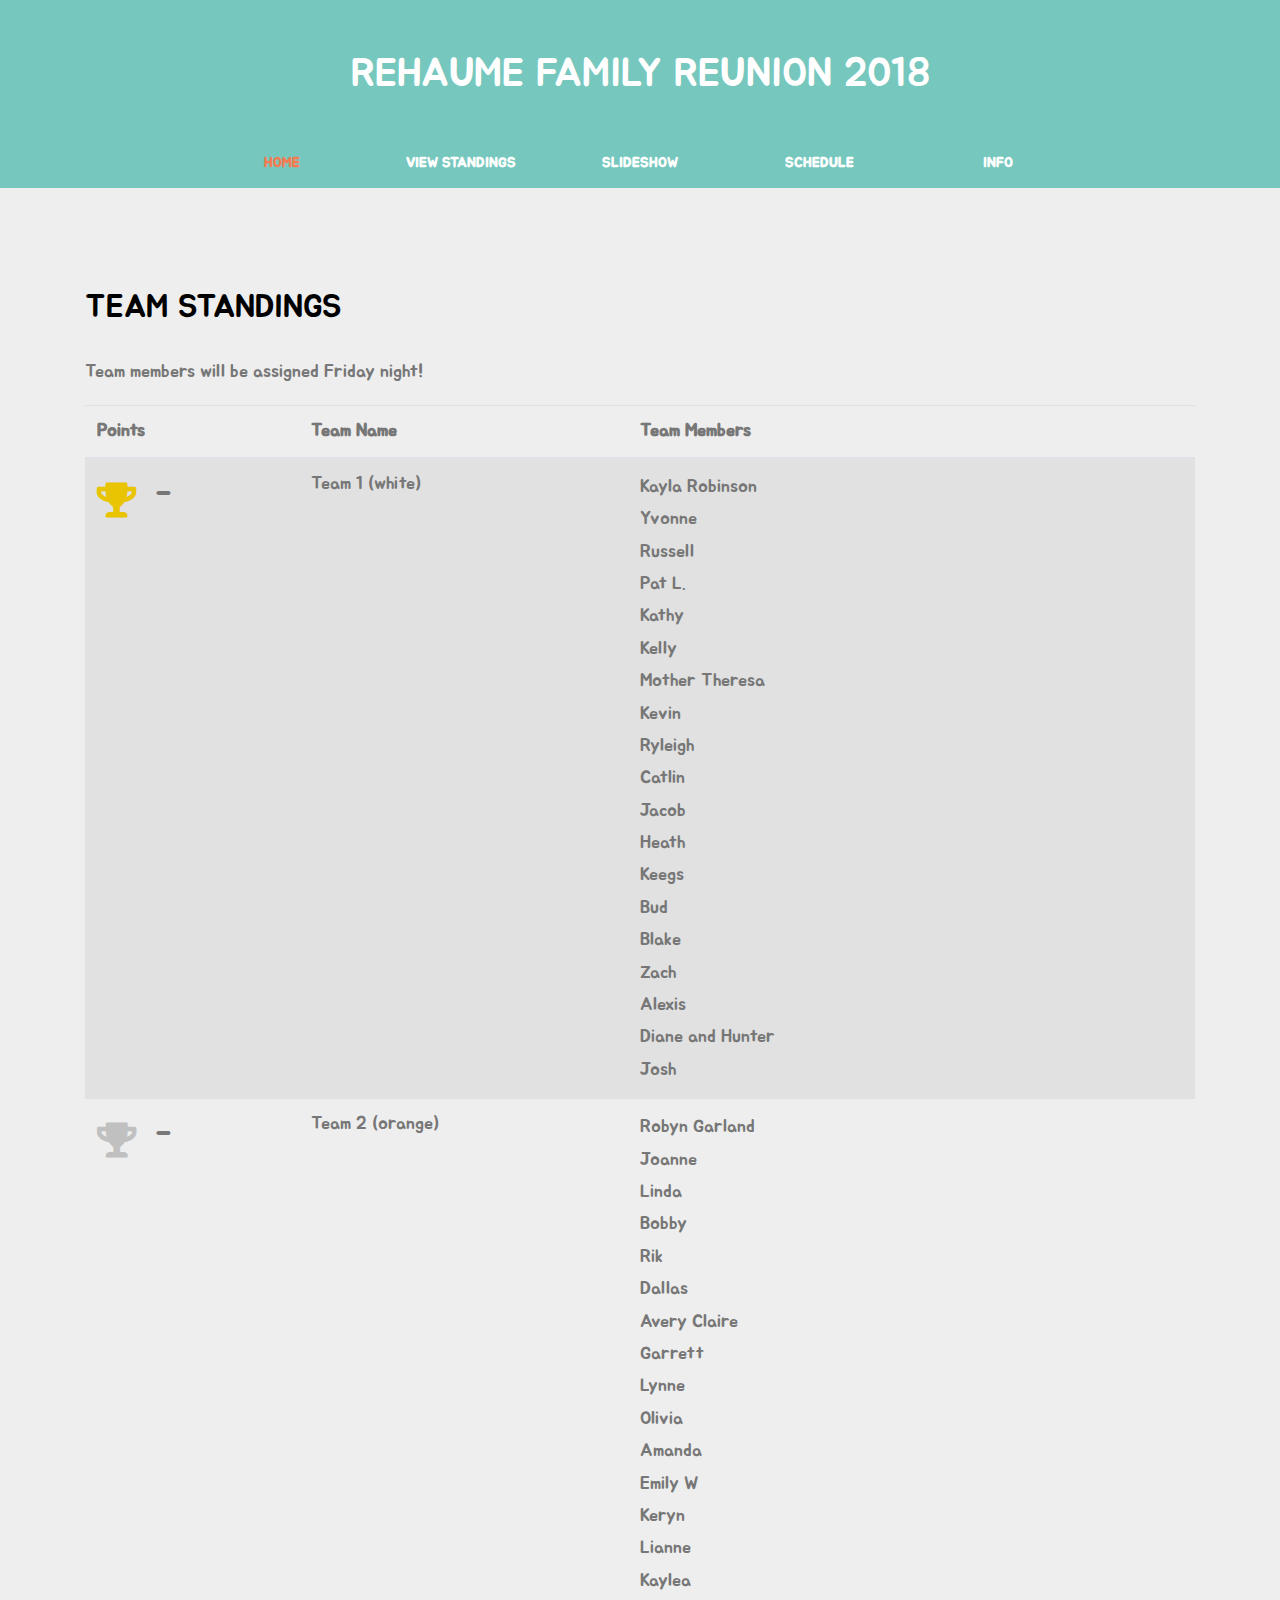
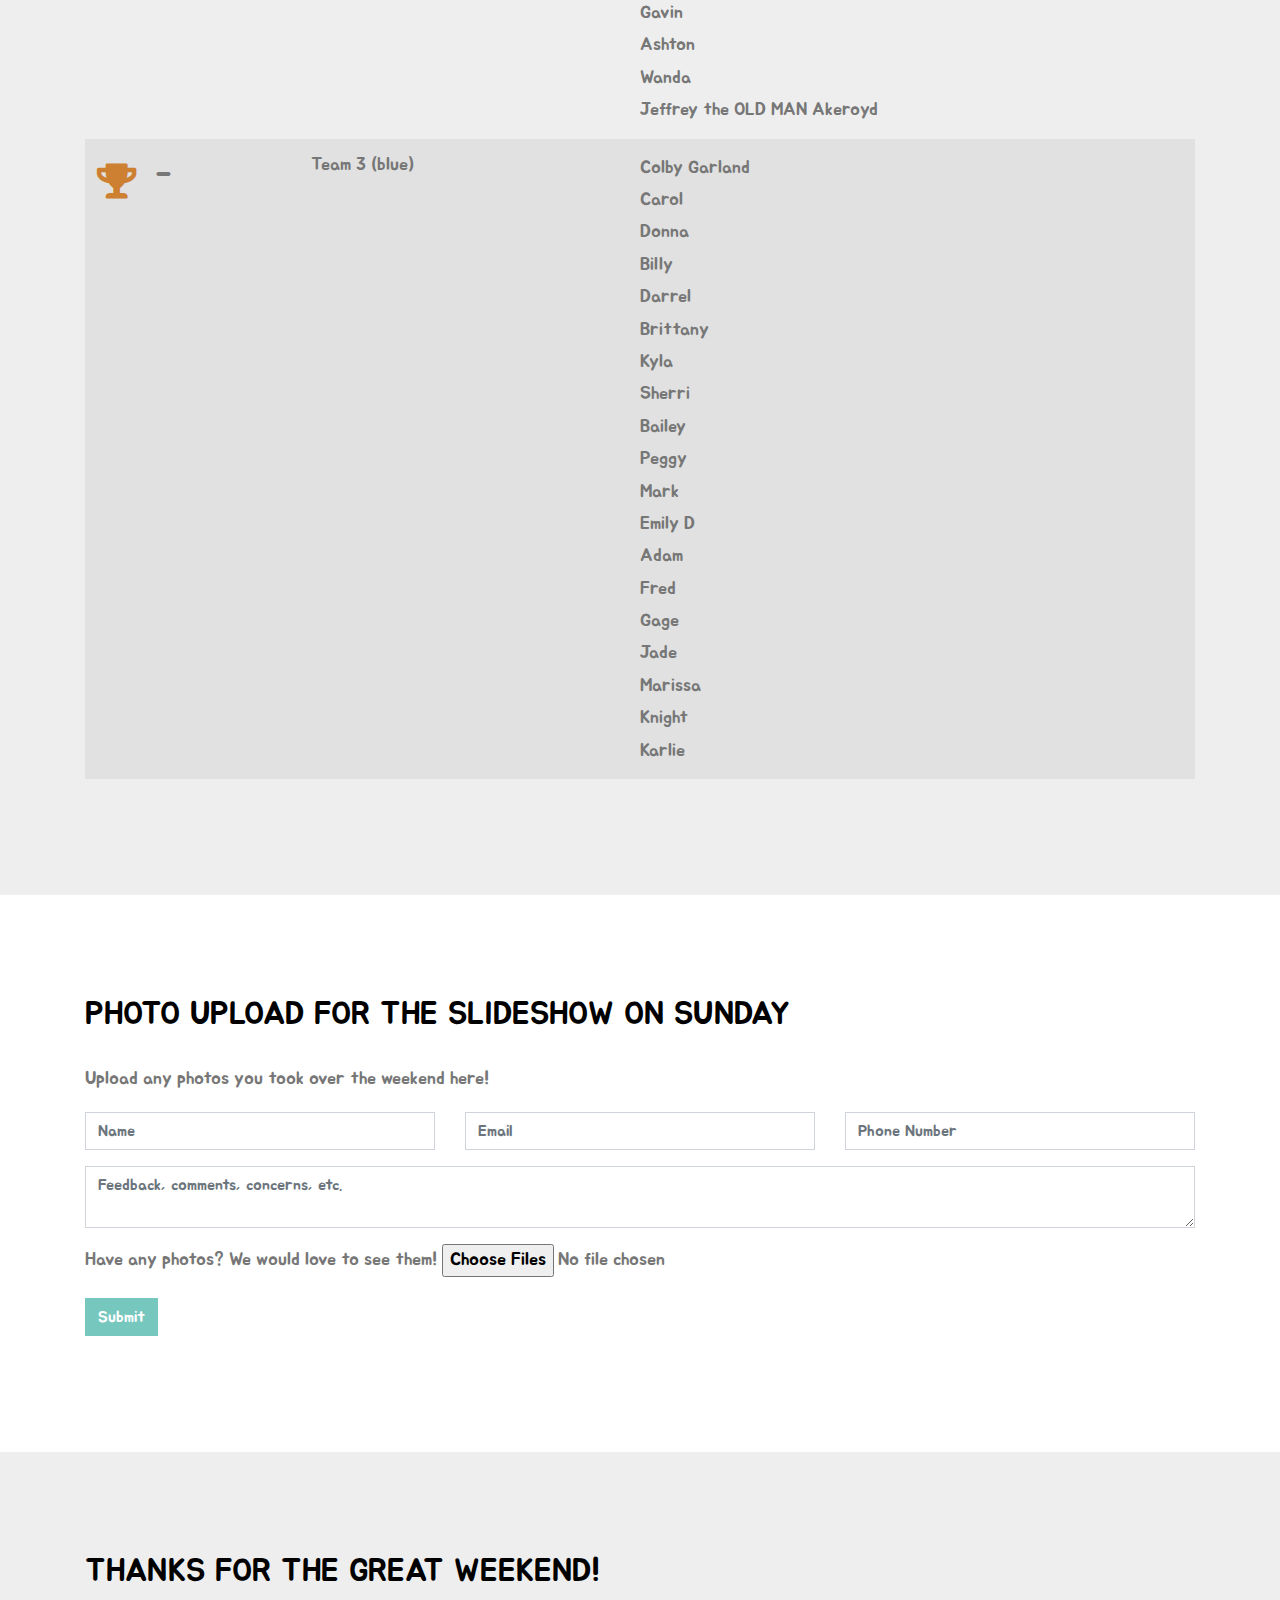
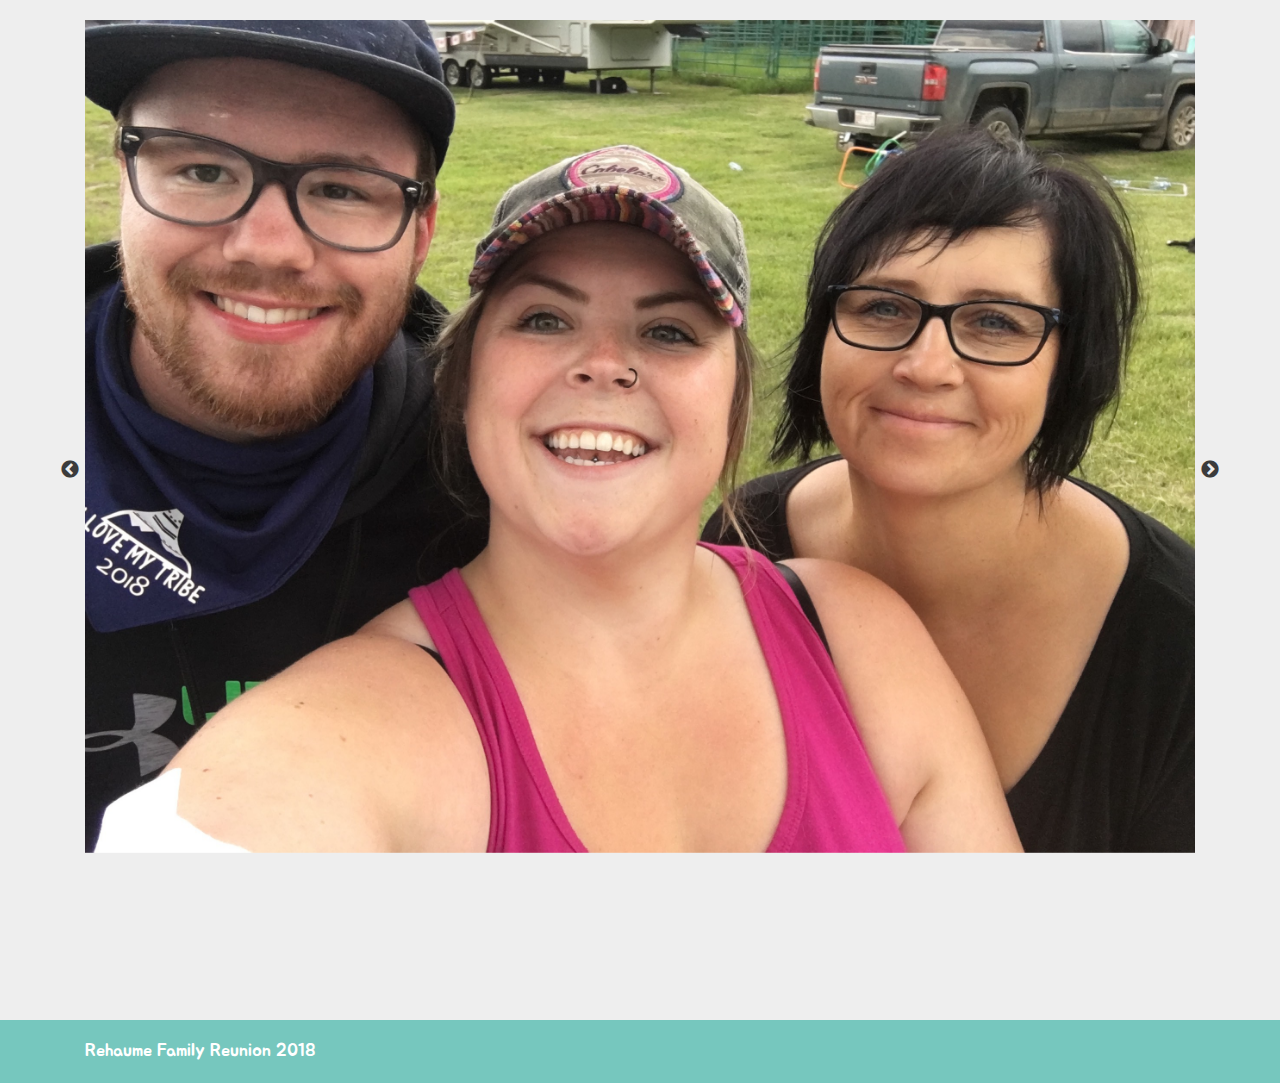
==== index.html @ 3f25b516 "adding photos" ====
<!DOCTYPE html>
<html lang="en">
<head>
  <meta charset="utf-8">
  <meta http-equiv="X-UA-Compatible" content="IE=edge">
  <meta name="viewport" content="width=device-width, initial-scale=1">
  <meta name="description" content="Welcome to the 2018 Rehaume Reunion! Here you will find the schedule, info, what to bring, etc.">
  <title>Family Reunion 2018</title>

  <link href="https://use.fontawesome.com/releases/v5.0.6/css/all.css" rel="stylesheet">
  <link href="css/spinner.css" rel="stylesheet">
  <link href="css/main.css" rel="stylesheet">

</head>
<body id="top">

<div class="spinner">
  <div class="rect1"></div>
  <div class="rect2"></div>
  <div class="rect3"></div>
  <div class="rect4"></div>
  <div class="rect5"></div>
</div>

<input type="checkbox" id="nav-trigger" class="nav-trigger" />
<label for="nav-trigger" onclick aria-label="Toggle Navigation" class="menubtn left"><strong>Menu</strong><span></span></label>

<ul class="mobile-menu">
  <li class="current_page_item"><a href="#top">Home</a></li>
  <li><a href="#chart">View Standings</a></li>
  <!--<li><a href="#team">Add Team</a></li>-->
  <li><a href="#feedback">Slideshow</a></li>
  <li><a href="schedule.html">Schedule</a></li>
  <li><a href="info.html">Info</a></li>
</ul>

<div class="site-wrap">

  <header class="main">
    <div class="container">
      <h1>Rehaume Family Reunion 2018</h1>
    </div>
  </header>

  <article class="main">

    <section class="content" id="chart">
      <div class="container">
        <div class="row">
          <div class="col-sm-12">

            <h2>Team Standings</h2>
            <p>Team members will be assigned Friday night!</p>
            <table class="table table-hover table-striped footable">
              <thead>
                <tr>
                  <th>Points</th>
                  <th>Team Name</th>
                  <th data-breakpoints="sm">Team Members</th>
                </tr>
              </thead>
              <tbody>
              <tr>
                <td class="points"><i class="fas fa-trophy gold"></i> -</td>
                <td>Team 1 (white)</td>
                <td>
                  <p>Kayla Robinson</p>
                  <p>Yvonne</p>
                  <p>Russell</p>
                  <p>Pat L.</p>
                  <p>Kathy</p>
                  <p>Kelly</p>
                  <p>Mother Theresa</p>
                  <p>Kevin</p>
                  <p>Ryleigh</p>
                  <p>Catlin</p>
                  <p>Jacob</p>
                  <p>Heath</p>
                  <p>Keegs</p>
                  <p>Bud</p>
                  <p>Blake</p>
                  <p>Zach</p>
                  <p>Alexis</p>
                  <p>Diane and Hunter</p>
                  <p>Josh</p>
                </td>
              </tr>
                <tr>
                  <td class="points"><i class="fas fa-trophy silver"></i> -</td>
                  <td>Team 2 (orange)</td>
                  <td>
                    <p>Robyn Garland</p>
                    <p>Joanne</p>
                    <p>Linda</p>
                    <p>Bobby</p>
                    <p>Rik</p>
                    <p>Dallas</p>
                    <p>Avery Claire</p>
                    <p>Garrett</p>
                    <p>Lynne</p>
                    <p>Olivia</p>
                    <p>Amanda</p>
                    <p>Emily W</p>
                    <p>Keryn</p>
                    <p>Lianne</p>
                    <p>Kaylea</p>
                    <p>Gavin</p>
                    <p>Ashton</p>
                    <p>Wanda</p>
                    <p>Jeffrey the OLD MAN Akeroyd</p>
                  </td>
                </tr>
                <tr>
                  <td class="points"><i class="fas fa-trophy bronze"></i> -</td>
                  <td>Team 3 (blue)</td>
                  <td>
                    <p>Colby Garland</p>
                    <p>Carol</p>
                    <p>Donna</p>
                    <p>Billy</p>
                    <p>Darrel</p>
                    <p>Brittany</p>
                    <p>Kyla</p>
                    <p>Sherri</p>
                    <p>Bailey</p>
                    <p>Peggy</p>
                    <p>Mark</p>
                    <p>Emily D</p>
                    <p>Adam</p>
                    <p>Fred</p>
                    <p>Gage</p>
                    <p>Jade</p>
                    <p>Marissa</p>
                    <p>Knight</p>
                    <p>Karlie</p>
                  </td>
                </tr>

              </tbody>
            </table>
            <div id="team">
              <!--<button id="add-team" class="btn btn-primary" data-toggle="modal" data-target="#exampleModal"><i class="fa fa-plus"></i> Add Team</button>-->
            </div>

          </div>
        </div>
      </div>
    </section>

    <section class="content white-bg" id="feedback">
      <div class="container">
        <div class="row">
          <div class="col-sm-12">

            <h2>Photo upload for the slideshow on sunday</h2>
            <p>Upload any photos you took over the weekend here!</p>
            <form class="form feedback-form" name="feedback" netlify>
              <div class="">
                <div class="row">
                  <div class="col-md-4 form-group">
                    <input type="text" class="form-control" placeholder="Name" name="name" required>
                  </div>
                  <div class="col-md-4 form-group">
                    <input type="email" class="form-control" placeholder="Email" name="email">
                  </div>
                  <div class="col-md-4 form-group">
                    <input type="phone" class="form-control" placeholder="Phone Number" name="phone">
                  </div>
                </div>
              </div>
              <div class="form-group">
                <textarea required class="form-control" name="description" placeholder="Feedback, comments, concerns, etc."></textarea>
              </div>
              <div class="form-group" style="overflow:hidden">
                <label>Have any photos? We would love to see them!</label>
                <input type="file" multiple name="files">
              </div>
              <div class="form-group">
                <button type="submit" class="btn btn-primary">Submit</button>
              </div>
            </form>

          </div>
        </div>
      </div>
    </section>
    
    <section class="content">
      <div class="container">
        <div class="row">
          <div class="col-sm-12">
            <h2>Thanks for the great weekend!</h2>
          </div>
          <div class="col-sm-12">
            <div class="slider">
              <div><img src="img/1.jpg" alt=""></div>
              <div><img src="img/2.jpg" alt=""></div>
              <div><img src="img/3.jpg" alt=""></div>
              <div><img src="img/4.jpg" alt=""></div>
              <div><img src="img/5.jpg" alt=""></div>
              <div><img src="img/6.jpg" alt=""></div>
              <div><img src="img/7.jpg" alt=""></div>
              <div><img src="img/8.jpg" alt=""></div>
              <div><img src="img/9.jpg" alt=""></div>
              <div><img src="img/10.jpg" alt=""></div>
              <div><img src="img/11.jpg" alt=""></div>
              <div><img src="img/12.jpg" alt=""></div>
              <div><img src="img/13.jpg" alt=""></div>
              <div><img src="img/14.jpg" alt=""></div>
              <div><img src="img/15.jpg" alt=""></div>
              <div><img src="img/18.JPG" alt=""></div>
              <div><img src="img/19.JPG" alt=""></div>
              <div><img src="img/20.JPG" alt=""></div>
              <div><img src="img/21.JPG" alt=""></div>
              <div><img src="img/22.JPG" alt=""></div>
              <div><img src="img/23.jpg" alt=""></div>
              <div><img src="img/24.jpg" alt=""></div>
              <div><img src="img/25.jpg" alt=""></div>
              <div><img src="img/26.jpg" alt=""></div>
              <div><img src="img/27.jpg" alt=""></div>
              <div><img src="img/28.jpg" alt=""></div>
              <div><img src="img/29.jpg" alt=""></div>
              <div><img src="img/30.JPG" alt=""></div>
              <div><img src="img/31.jpg" alt=""></div>
              <div><img src="img/32.JPG" alt=""></div>
              <div><img src="img/33.jpg" alt=""></div>
              <div><img src="img/34.jpg" alt=""></div>
              <div><img src="img/35.JPG" alt=""></div>
              <div><img src="img/36.JPG" alt=""></div>
              <div><img src="img/37.JPG" alt=""></div>
              <div><img src="img/38.JPG" alt=""></div>
              <div><img src="img/39.JPG" alt=""></div>
              <div><img src="img/40.JPG" alt=""></div>
              <div><img src="img/41.jpg" alt=""></div>
              <div><img src="img/42.JPG" alt=""></div>
              <div><img src="img/43.jpg" alt=""></div>
              <div><img src="img/44.jpg" alt=""></div>
              <div><img src="img/45.jpg" alt=""></div>
              <div><img src="img/46.JPG" alt=""></div>
              <div><img src="img/47.JPG" alt=""></div>
              <div><img src="img/48.JPG" alt=""></div>
              <div><img src="img/49.JPG" alt=""></div>
              <div><img src="img/50.jpg" alt=""></div>
              <div><img src="img/51.JPG" alt=""></div>
              <div><img src="img/52.jpg" alt=""></div>
              <div><img src="img/53.jpg" alt=""></div>
              <div><img src="img/54.jpg" alt=""></div>
              <div><img src="img/55.jpg" alt=""></div>
              <div><img src="img/56.jpg" alt=""></div>
              <div><img src="img/57.jpg" alt=""></div>
              <div><img src="img/58.jpg" alt=""></div>
              <div><img src="img/59.jpg" alt=""></div>
              <div><img src="img/60.jpg" alt=""></div>
              <div><img src="img/61.jpg" alt=""></div>
              <div><img src="img/62.jpg" alt=""></div>
              <div><img src="img/63.jpg" alt=""></div>
              <div><img src="img/64.jpg" alt=""></div>
              <div><img src="img/65.jpg" alt=""></div>
              <div><img src="img/66.jpg" alt=""></div>
              <div><img src="img/67.jpg" alt=""></div>
              <div><img src="img/68.jpg" alt=""></div>
              <div><img src="img/69.jpg" alt=""></div>
              <div><img src="img/70.jpg" alt=""></div>
              <div><img src="img/71.jpg" alt=""></div>
              <div><img src="img/72.jpg" alt=""></div>
              <div><img src="img/73.jpg" alt=""></div>
              <div><img src="img/74.jpg" alt=""></div>
              <div><img src="img/75.jpg" alt=""></div>
              <div><img src="img/76.jpg" alt=""></div>
              <div><img src="img/77.jpg" alt=""></div>
              <div><img src="img/78.jpg" alt=""></div>
              <div><img src="img/79.jpg" alt=""></div>
              <div><img src="img/80.jpg" alt=""></div>
              <div><img src="img/81.jpg" alt=""></div>
              <div><img src="img/82.jpg" alt=""></div>
              <div><img src="img/83.jpg" alt=""></div>
              <div><img src="img/84.jpg" alt=""></div>
              <div><img src="img/85.jpg" alt=""></div>
              <div><img src="img/86.jpg" alt=""></div>
              <div><img src="img/87.jpg" alt=""></div>
              <div><img src="img/88.jpg" alt=""></div>
              <div><img src="img/89.jpg" alt=""></div>
              <div><img src="img/90.jpg" alt=""></div>
              <div><img src="img/91.JPG" alt=""></div>
              <div><img src="img/92.jpg" alt=""></div>
              <div><img src="img/93.JPG" alt=""></div>
              <div><img src="img/94.jpg" alt=""></div>
              <div><img src="img/95.jpg" alt=""></div>
              <div><img src="img/96.jpg" alt=""></div>
              <div><img src="img/97.jpg" alt=""></div>
              <div><img src="img/98.jpg" alt=""></div>
              <div><img src="img/99.jpg" alt=""></div>
              <div><img src="img/100.jpg" alt=""></div>
              <div><img src="img/101.jpg" alt=""></div>
              <div><img src="img/103.jpg" alt=""></div>
              <div><img src="img/105.jpg" alt=""></div>
              <div><img src="img/102.jpg" alt=""><h1>Thanks for coming to the reunion!</h1></div>
            </div>
          </div>
          
        </div>
      </div>
    </section>

  </article>

  <footer class="main">
    <div class="container">
      <p>Rehaume Family Reunion 2018</p>
    </div>
  </footer>

</div>

<div class="modal fade" id="exampleModal" tabindex="-1" role="dialog" aria-labelledby="exampleModalLabel" aria-hidden="true">
  <div class="modal-dialog" role="document">
    <div class="modal-content">
      <div class="modal-header">
        <h5 class="modal-title" id="exampleModalLabel">Add New Team</h5>
        <button type="button" class="close" data-dismiss="modal" aria-label="Close">
          <span aria-hidden="true">&times;</span>
        </button>
      </div>
      <div class="modal-body">
        <form class="form team-form" name="team-form" netlify>
          <div class="form-group">
            <h3>Team Name</h3>
            <input type="text" class="form-control" name="team-name" placeholder="Enter Team Name">
          </div>
          <div class="form-group">
            <h3>Team Members</h3>
            <div class="team-members">
              <div class="team-member">
                <div class="input-group mb-3">
                  <input type="text" class="form-control" placeholder="Enter Team Member" name="team-member[]">
                  <div class="input-group-append">
                    <a class="btn btn-danger remove-team-member" href="#"><i class="fa fa-times"></i></a>
                  </div>
                </div>
              </div>
            </div>
            <div class="btn-group">
              <a href="#" class="btn btn-secondary team-member-dup"><i class="fa fa-plus"></i> Add Team Member</a>
            </div>
          </div>
          <div class="form-group">
            <button type="submit" class="btn btn-primary">Save Team</button>
          </div>
        </form>
      </div>
      <div class="modal-footer">
        <button type="button" class="btn btn-secondary" data-dismiss="modal">Close</button>
      </div>
    </div>
  </div>
</div>

<script src="js/inc/jquery-3.1.1.min.js"></script>
<script src="js/inc/moment.js"></script>
<script src="js/inc/slick.min.js"></script>
<script src="js/inc/bootstrap.min.js"></script>
<script src="js/inc/footable.min.js"></script>
<script src="js/main.js"></script>
</body>
</html>
---- css/spinner.css ----
.spinner {
  margin: 0 auto;
  width: 50px;
  height: 40px;
  text-align: center;
  font-size: 10px;
  position: fixed;
  top:50%;
  left:50%;
  z-index:9999;
}

.spinner:before {
  content:'';
  background:#fff;
  position: fixed;
  height:100%;
  width:100%;
  top:0;
  left:0;
  z-index:999;
}

.spinner > div {
  background-color: #333;
  height: 100%;
  width: 6px;
  display: inline-block;
  z-index:9999;
  position: relative;

  -webkit-animation: sk-stretchdelay 1.2s infinite ease-in-out;
  animation: sk-stretchdelay 1.2s infinite ease-in-out;
}

.spinner .rect2 {
  -webkit-animation-delay: -1.1s;
  animation-delay: -1.1s;
}

.spinner .rect3 {
  -webkit-animation-delay: -1.0s;
  animation-delay: -1.0s;
}

.spinner .rect4 {
  -webkit-animation-delay: -0.9s;
  animation-delay: -0.9s;
}

.spinner .rect5 {
  -webkit-animation-delay: -0.8s;
  animation-delay: -0.8s;
}

@-webkit-keyframes sk-stretchdelay {
  0%, 40%, 100% { -webkit-transform: scaleY(0.4) }
  20% { -webkit-transform: scaleY(1.0) }
}

@keyframes sk-stretchdelay {
  0%, 40%, 100% {
    transform: scaleY(0.4);
    -webkit-transform: scaleY(0.4);
  }  20% {
       transform: scaleY(1.0);
       -webkit-transform: scaleY(1.0);
     }
}
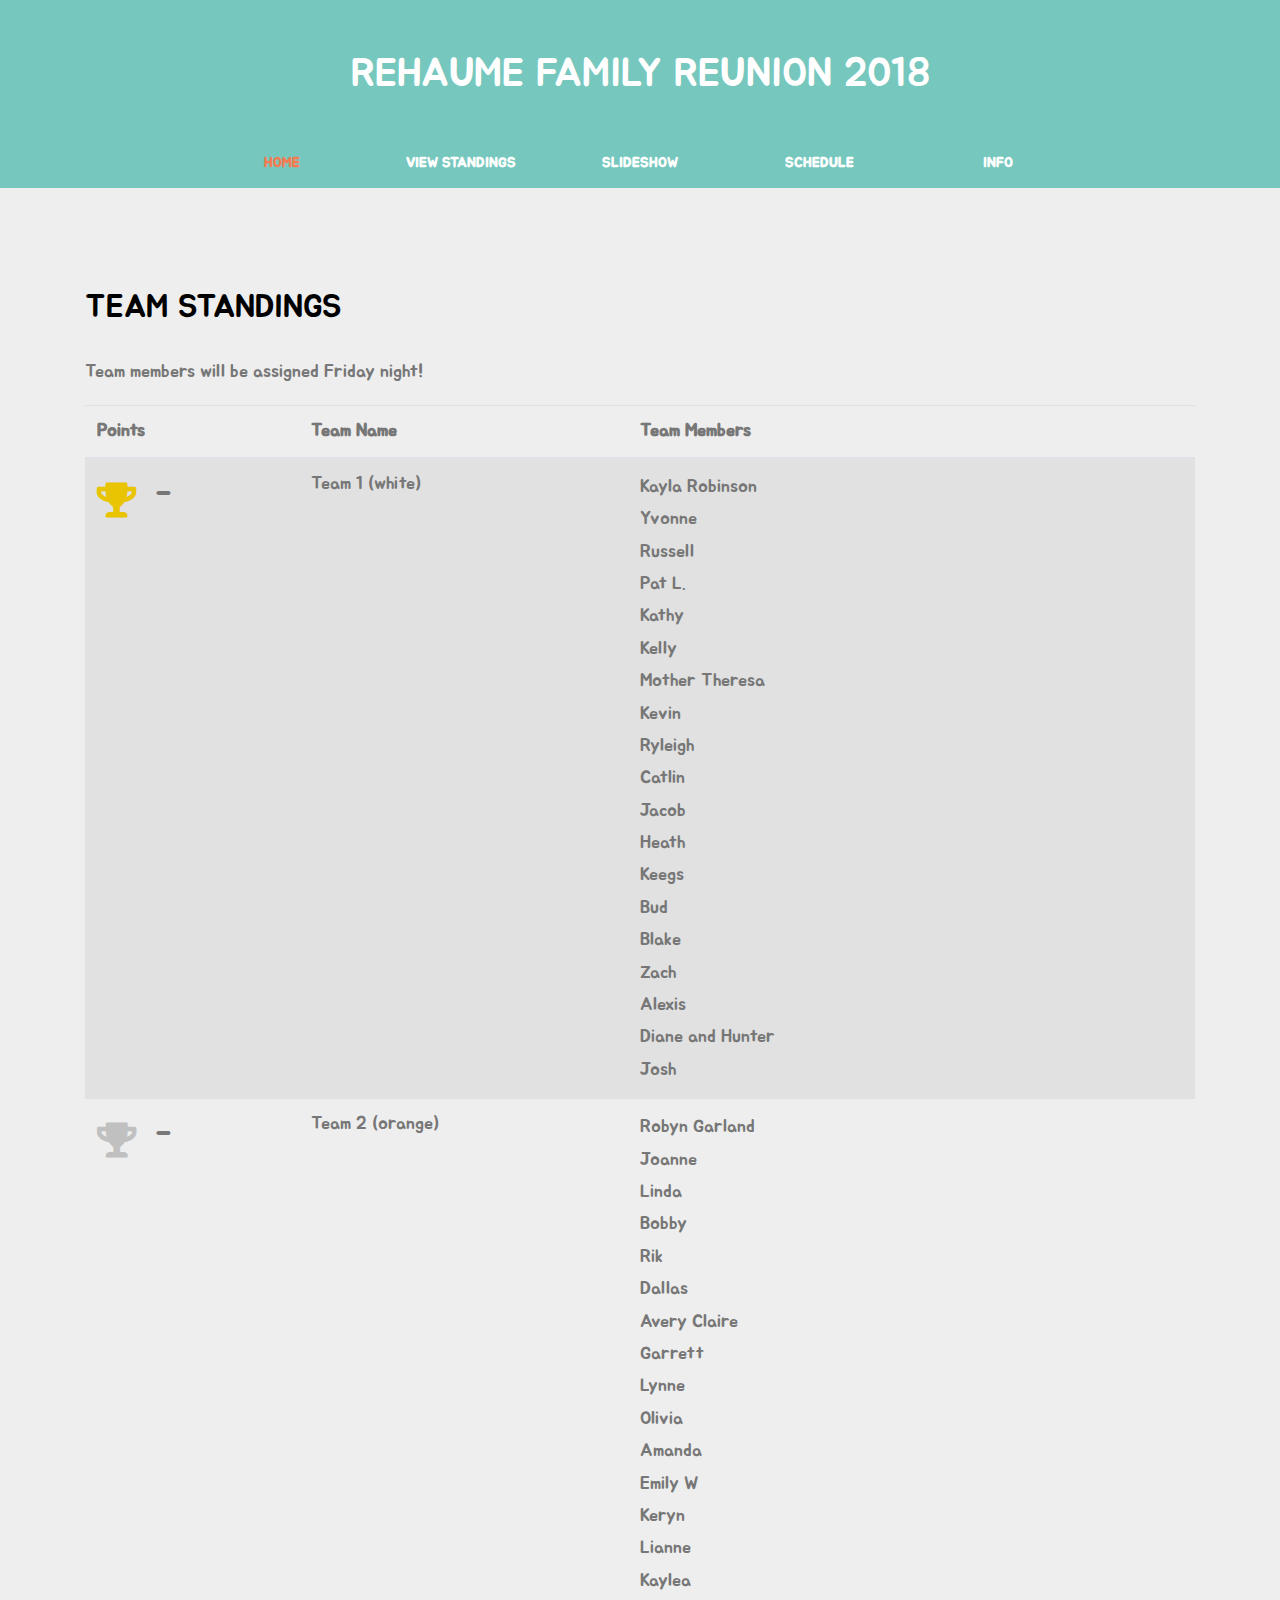
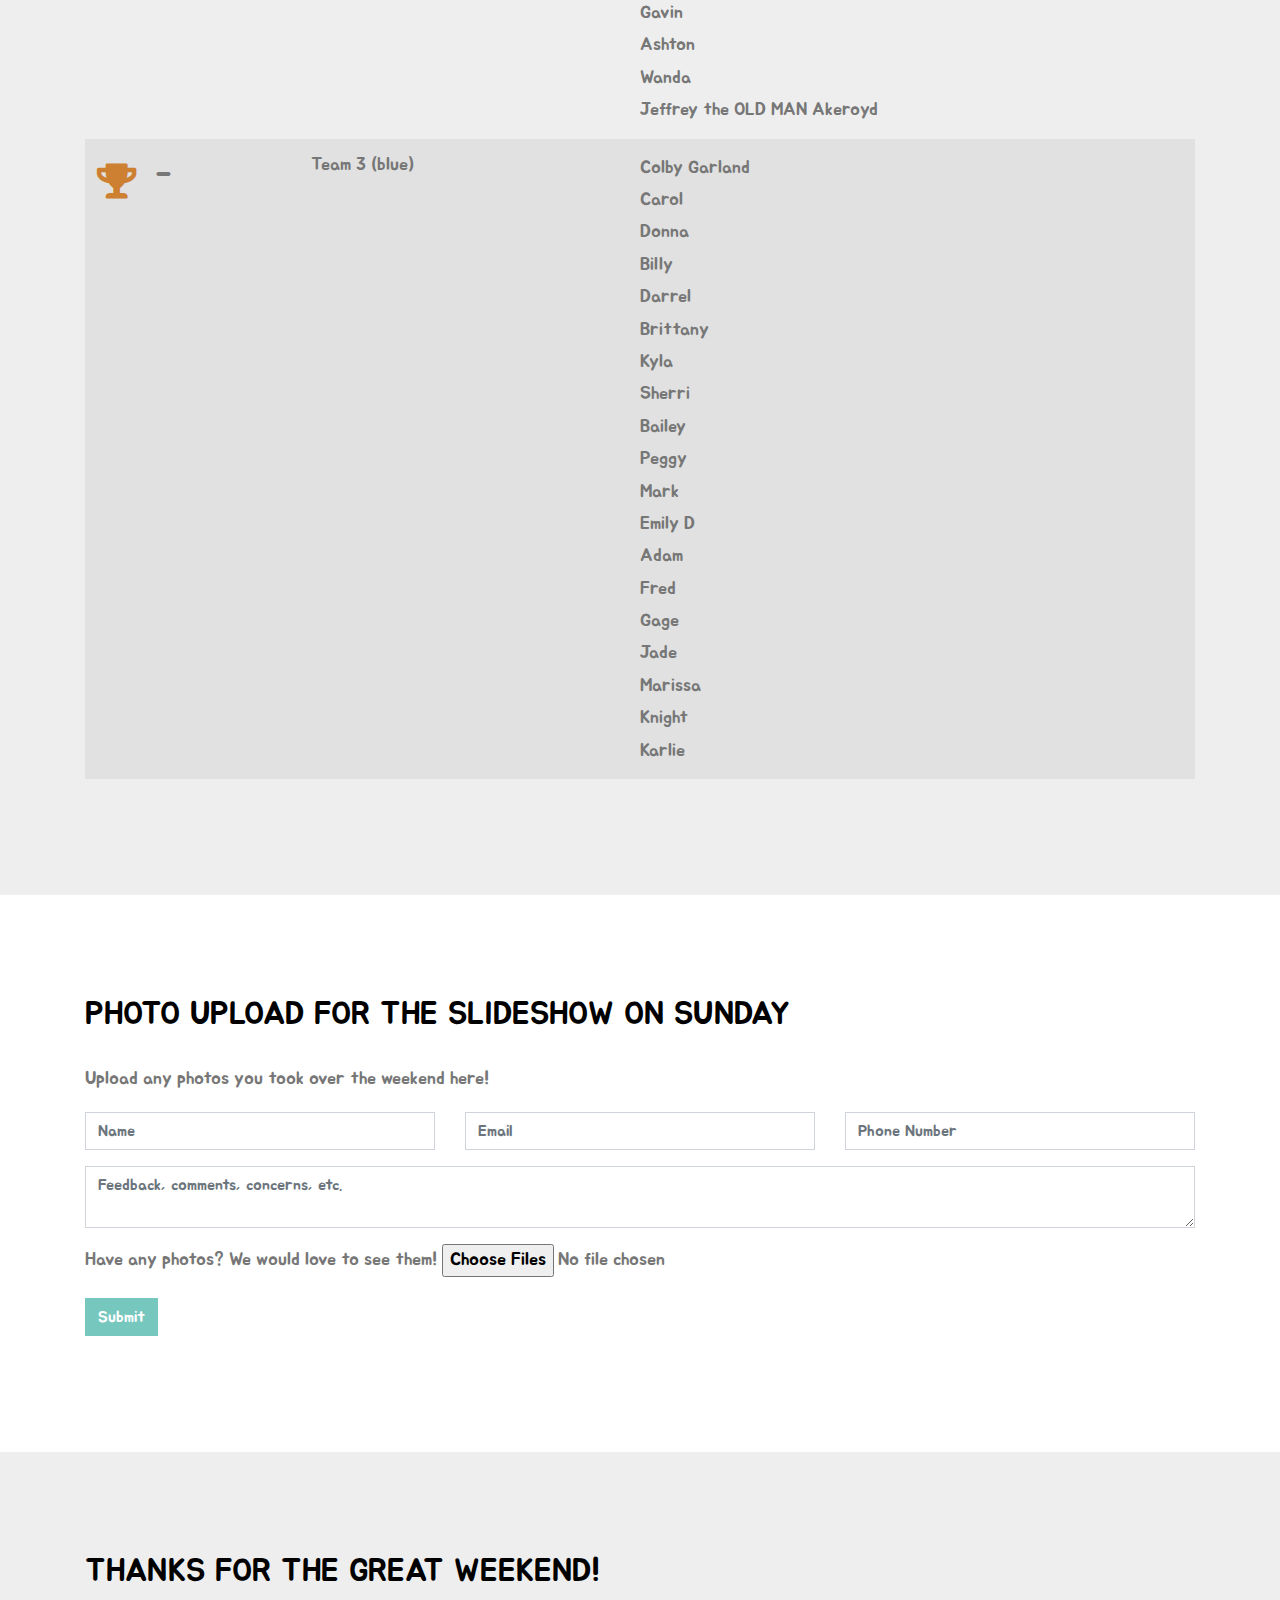
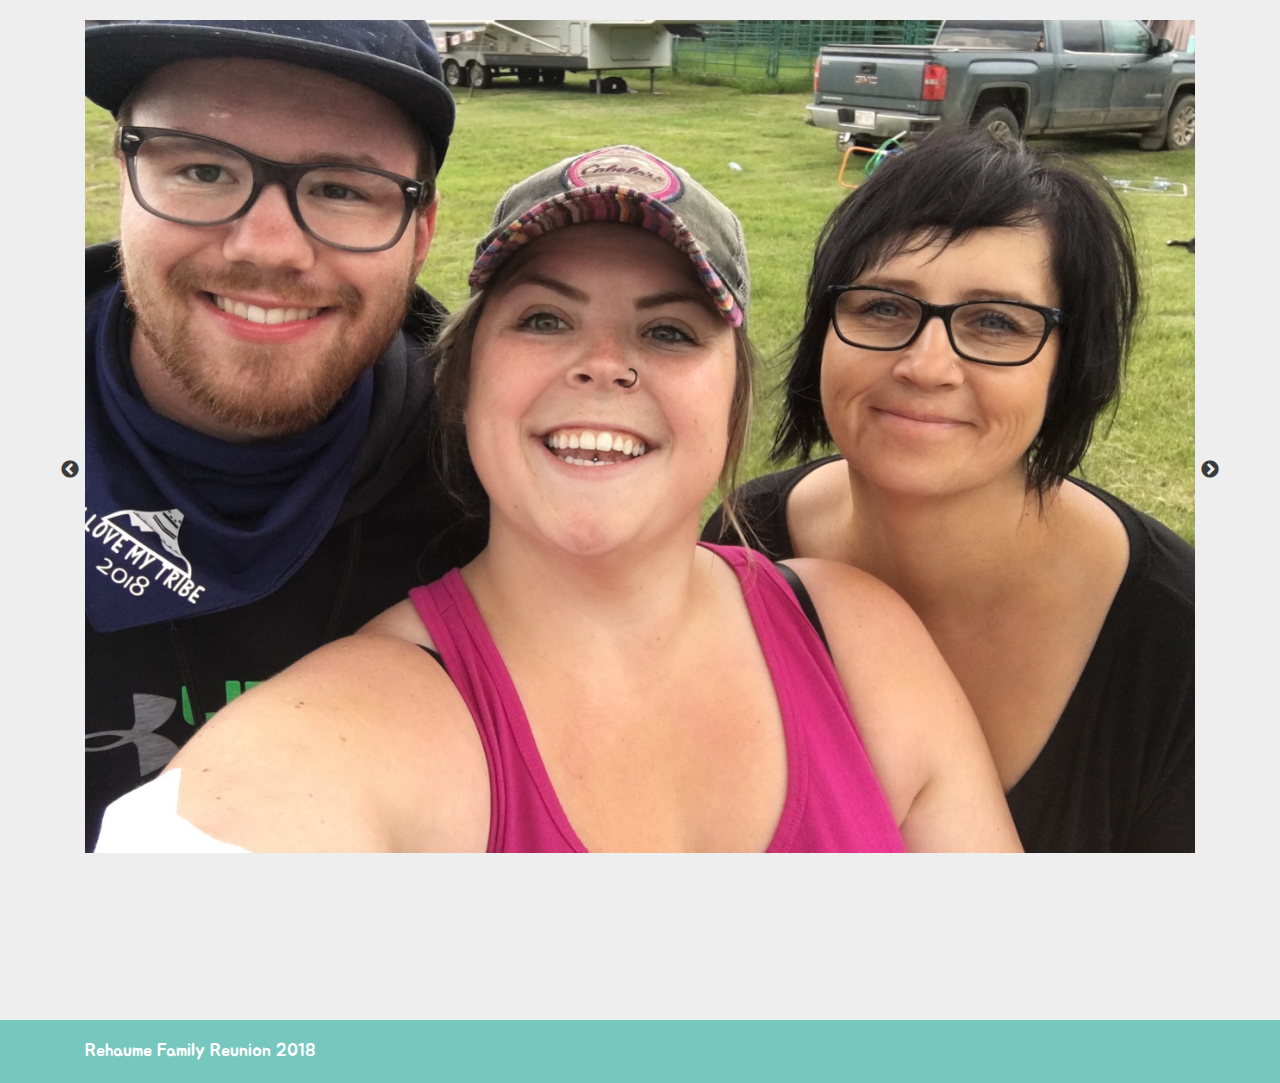
==== commit 3395a49b: "adding photos" ====
--- a/index.html
+++ b/index.html
@@ -219,7 +219,6 @@
               <div><img src="img/26.jpg" alt=""></div>
               <div><img src="img/27.jpg" alt=""></div>
               <div><img src="img/28.jpg" alt=""></div>
-              <div><img src="img/29.jpg" alt=""></div>
               <div><img src="img/30.JPG" alt=""></div>
               <div><img src="img/31.jpg" alt=""></div>
               <div><img src="img/32.JPG" alt=""></div>
@@ -286,13 +285,13 @@
               <div><img src="img/93.JPG" alt=""></div>
               <div><img src="img/94.jpg" alt=""></div>
               <div><img src="img/95.jpg" alt=""></div>
-              <div><img src="img/96.jpg" alt=""></div>
               <div><img src="img/97.jpg" alt=""></div>
               <div><img src="img/98.jpg" alt=""></div>
               <div><img src="img/99.jpg" alt=""></div>
               <div><img src="img/100.jpg" alt=""></div>
               <div><img src="img/101.jpg" alt=""></div>
               <div><img src="img/103.jpg" alt=""></div>
+              <div><img src="img/104.jpg" alt=""></div>
               <div><img src="img/105.jpg" alt=""></div>
               <div><img src="img/102.jpg" alt=""><h1>Thanks for coming to the reunion!</h1></div>
             </div>
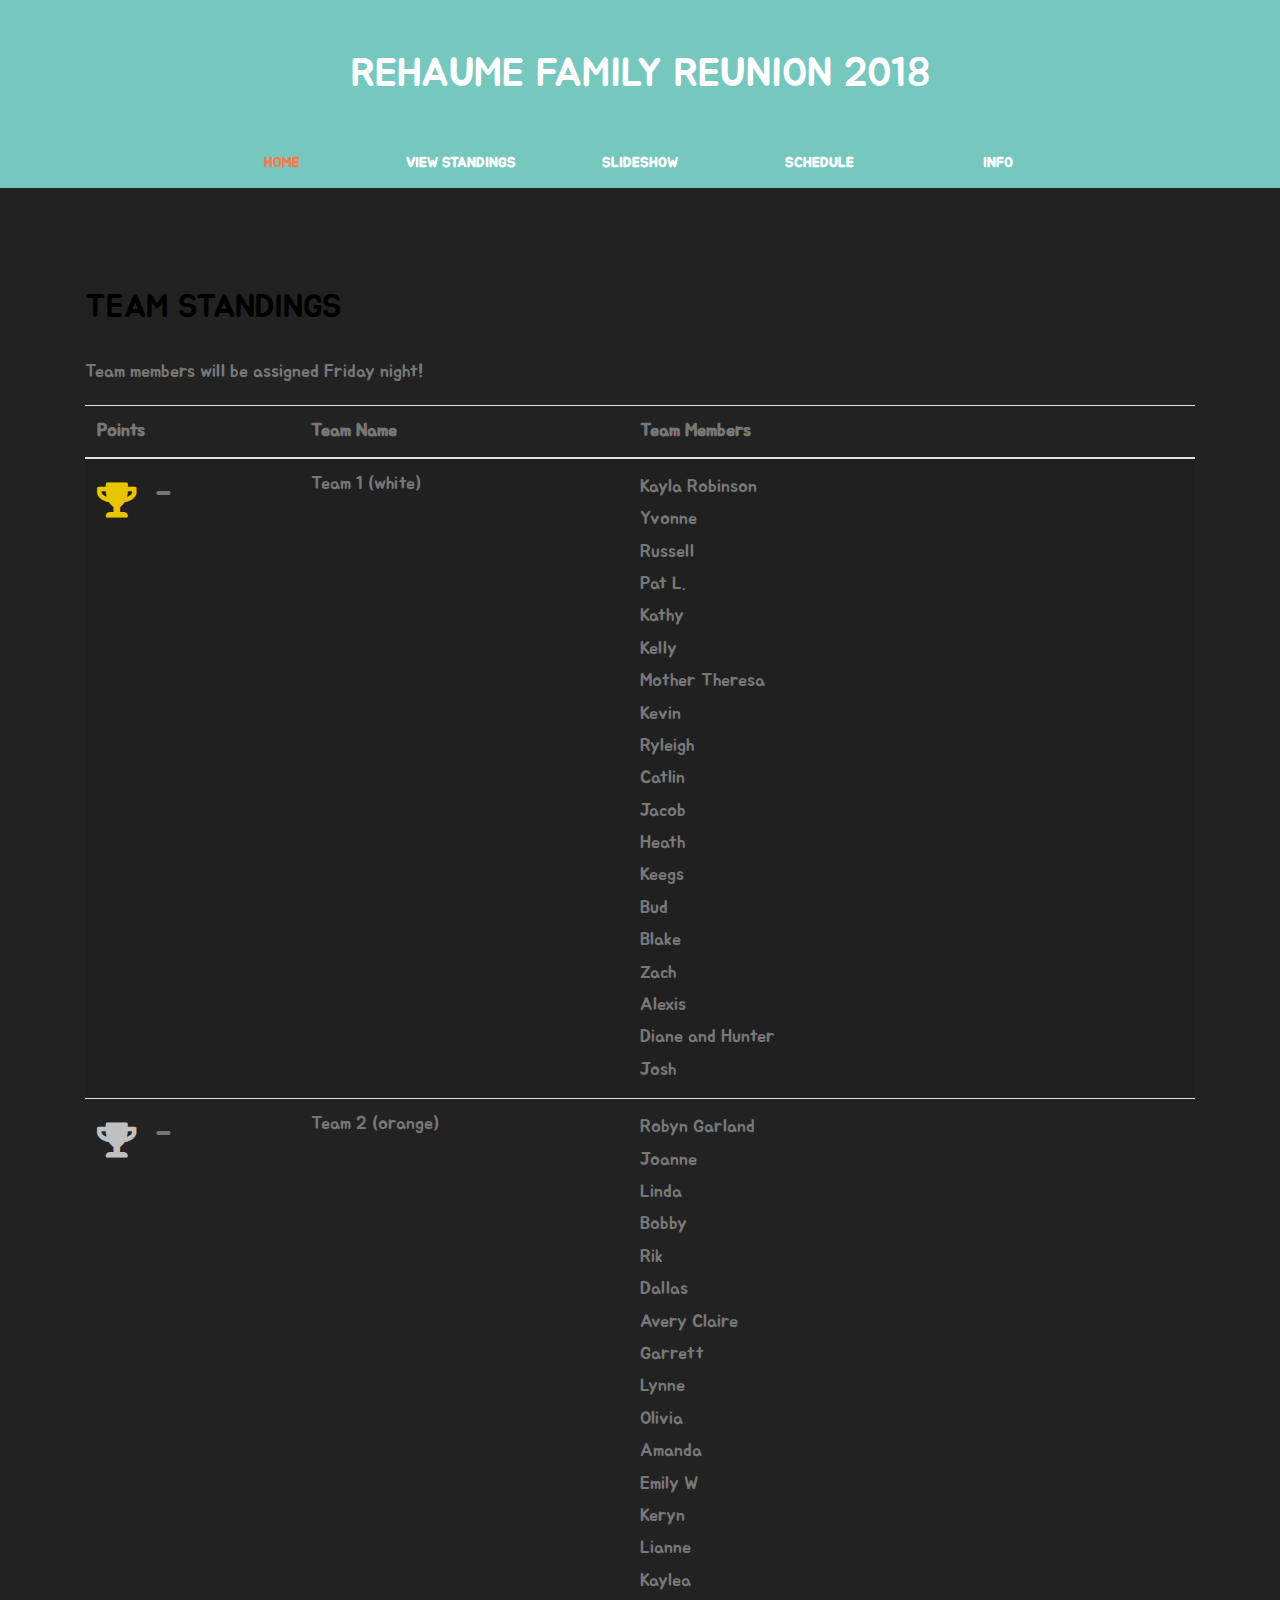
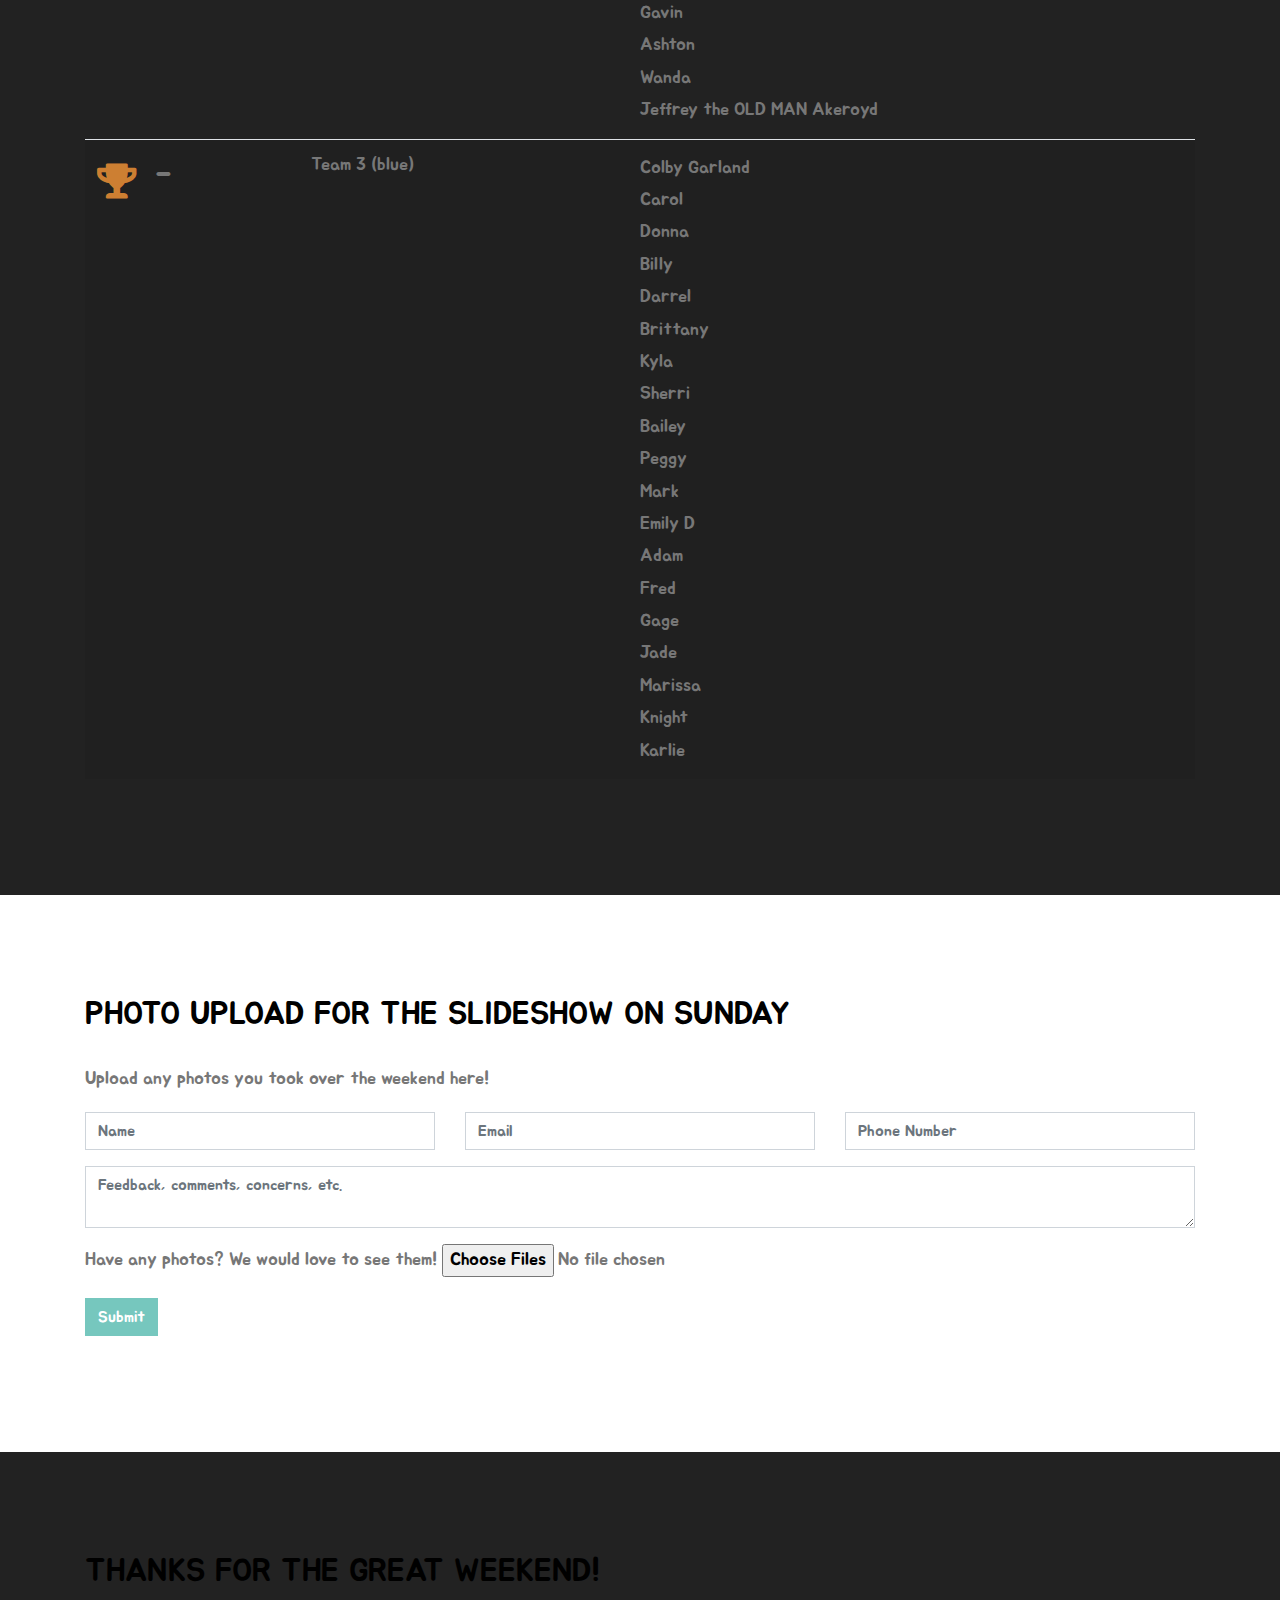
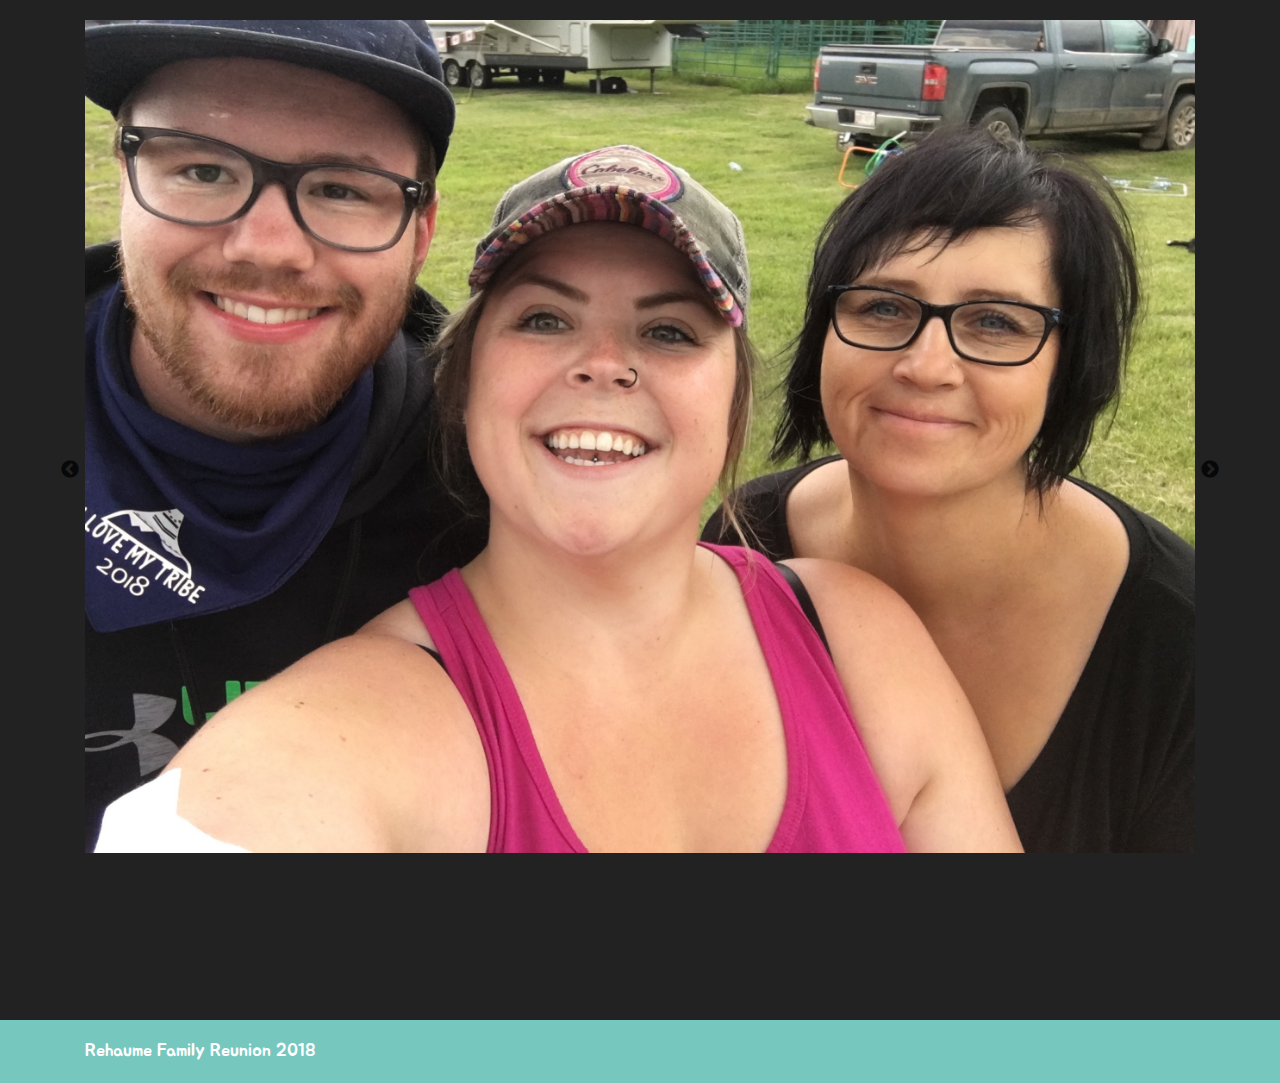
==== commit d854cb82: "adding photos" ====
--- a/index.html
+++ b/index.html
@@ -29,7 +29,7 @@
   <li class="current_page_item"><a href="#top">Home</a></li>
   <li><a href="#chart">View Standings</a></li>
   <!--<li><a href="#team">Add Team</a></li>-->
-  <li><a href="#feedback">Slideshow</a></li>
+  <li><a href="#slider">Slideshow</a></li>
   <li><a href="schedule.html">Schedule</a></li>
   <li><a href="info.html">Info</a></li>
 </ul>
@@ -192,7 +192,7 @@
             <h2>Thanks for the great weekend!</h2>
           </div>
           <div class="col-sm-12">
-            <div class="slider">
+            <div class="slider" id="slider">
               <div><img src="img/1.jpg" alt=""></div>
               <div><img src="img/2.jpg" alt=""></div>
               <div><img src="img/3.jpg" alt=""></div>
@@ -232,6 +232,7 @@
               <div><img src="img/40.JPG" alt=""></div>
               <div><img src="img/41.jpg" alt=""></div>
               <div><img src="img/42.JPG" alt=""></div>
+              <div><img src="img/42-zoom1.JPG" alt=""></div>
               <div><img src="img/43.jpg" alt=""></div>
               <div><img src="img/44.jpg" alt=""></div>
               <div><img src="img/45.jpg" alt=""></div>
@@ -240,6 +241,7 @@
               <div><img src="img/48.JPG" alt=""></div>
               <div><img src="img/49.JPG" alt=""></div>
               <div><img src="img/50.jpg" alt=""></div>
+              <div><img src="img/42-zoom1.JPG" alt=""></div>
               <div><img src="img/51.JPG" alt=""></div>
               <div><img src="img/52.jpg" alt=""></div>
               <div><img src="img/53.jpg" alt=""></div>
@@ -273,6 +275,7 @@
               <div><img src="img/81.jpg" alt=""></div>
               <div><img src="img/82.jpg" alt=""></div>
               <div><img src="img/83.jpg" alt=""></div>
+              <div><img src="img/42-zoom1.JPG" alt=""></div>
               <div><img src="img/84.jpg" alt=""></div>
               <div><img src="img/85.jpg" alt=""></div>
               <div><img src="img/86.jpg" alt=""></div>
@@ -289,10 +292,14 @@
               <div><img src="img/98.jpg" alt=""></div>
               <div><img src="img/99.jpg" alt=""></div>
               <div><img src="img/100.jpg" alt=""></div>
+              <div><img src="img/42-zoom1.JPG" alt=""></div>
               <div><img src="img/101.jpg" alt=""></div>
               <div><img src="img/103.jpg" alt=""></div>
               <div><img src="img/104.jpg" alt=""></div>
               <div><img src="img/105.jpg" alt=""></div>
+              <div><img src="img/106.jpg" alt=""></div>
+              <div><img src="img/107.jpg" alt=""></div>
+              <div><img src="img/108.jpg" alt=""></div>
               <div><img src="img/102.jpg" alt=""><h1>Thanks for coming to the reunion!</h1></div>
             </div>
           </div>
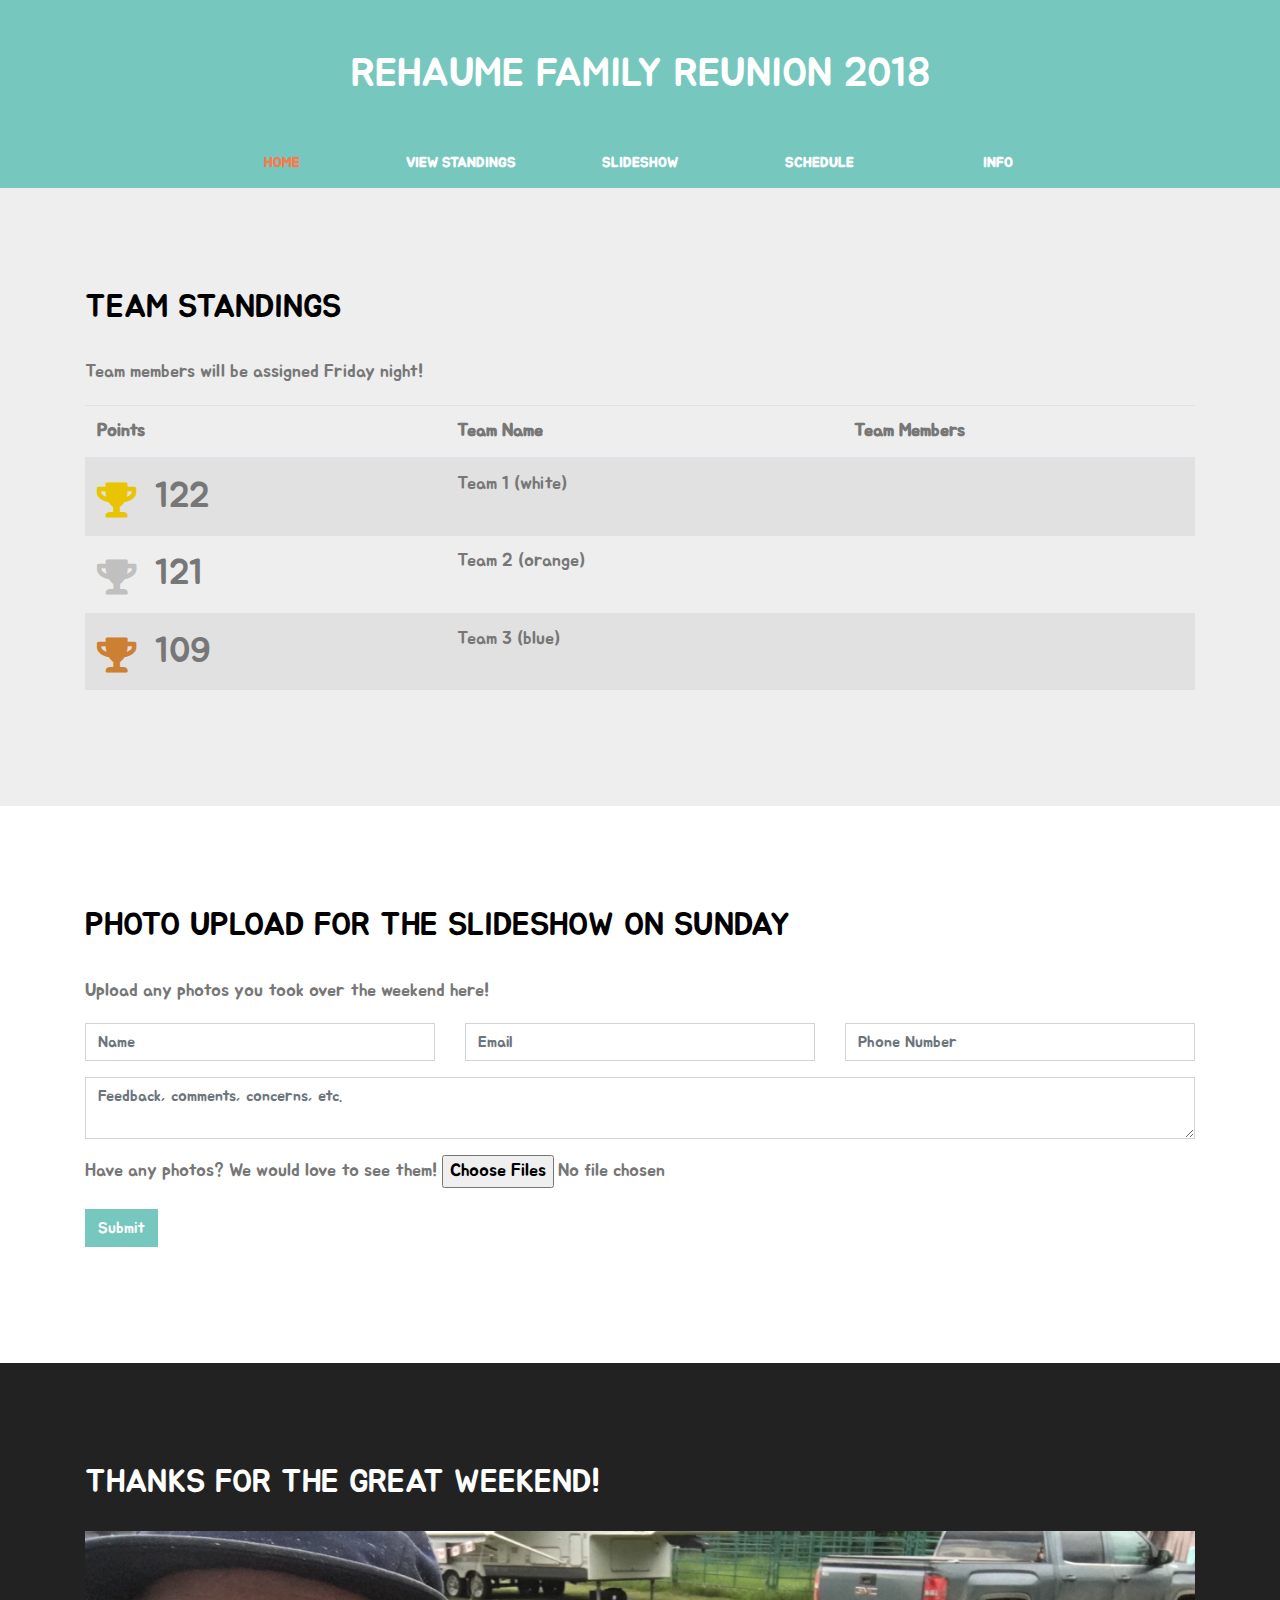
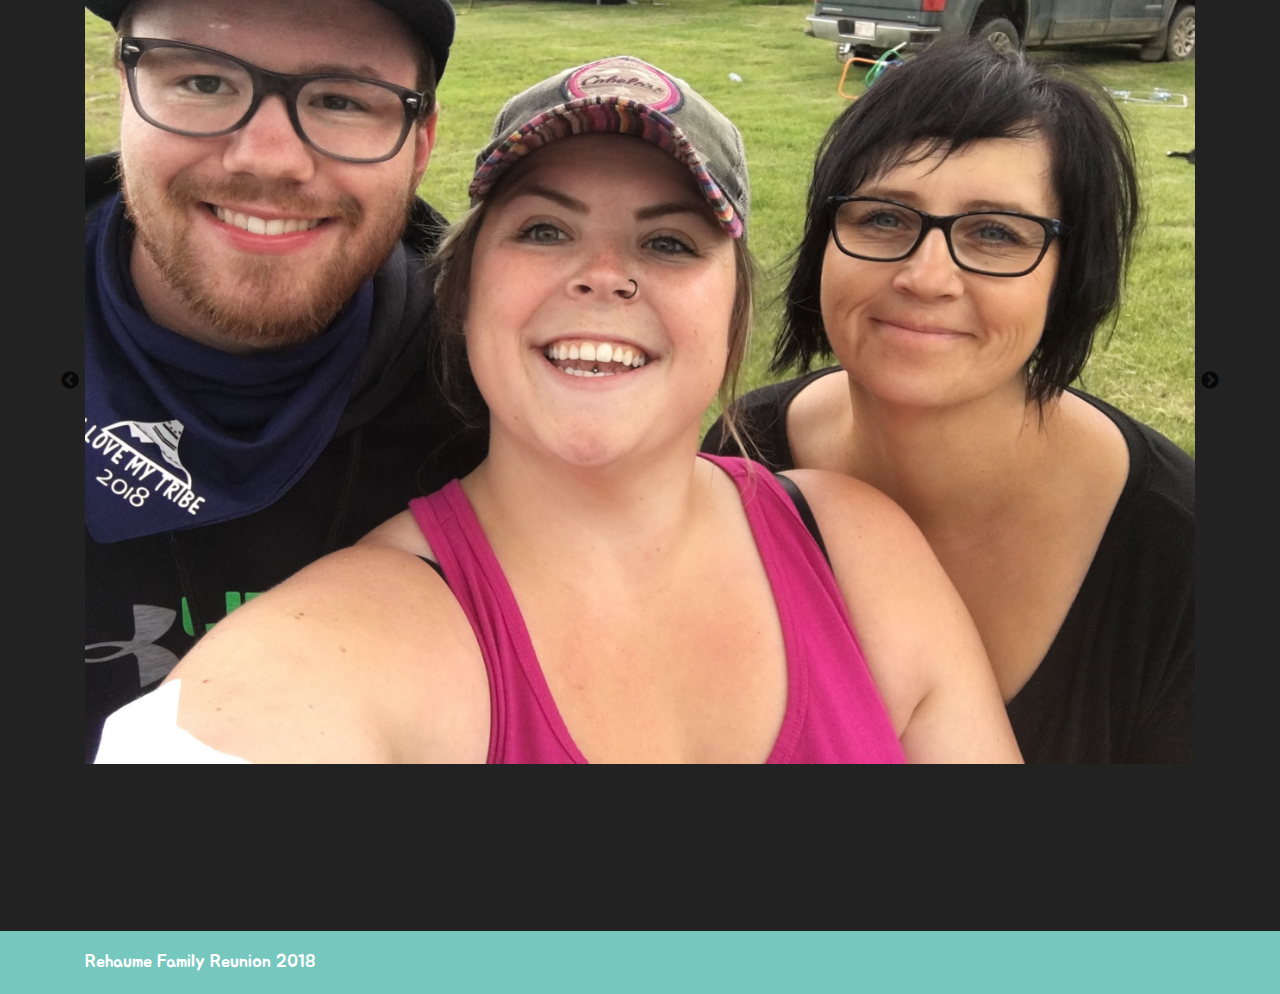
==== commit 0df75464: "adding photos" ====
--- a/index.html
+++ b/index.html
@@ -61,10 +61,10 @@
               </thead>
               <tbody>
               <tr>
-                <td class="points"><i class="fas fa-trophy gold"></i> -</td>
+                <td class="points"><i class="fas fa-trophy gold"></i> 122</td>
                 <td>Team 1 (white)</td>
                 <td>
-                  <p>Kayla Robinson</p>
+                  <!--<p>Kayla Robinson</p>
                   <p>Yvonne</p>
                   <p>Russell</p>
                   <p>Pat L.</p>
@@ -82,14 +82,14 @@
                   <p>Zach</p>
                   <p>Alexis</p>
                   <p>Diane and Hunter</p>
-                  <p>Josh</p>
+                  <p>Josh</p>-->
                 </td>
               </tr>
                 <tr>
-                  <td class="points"><i class="fas fa-trophy silver"></i> -</td>
+                  <td class="points"><i class="fas fa-trophy silver"></i> 121</td>
                   <td>Team 2 (orange)</td>
                   <td>
-                    <p>Robyn Garland</p>
+                    <!--<p>Robyn Garland</p>
                     <p>Joanne</p>
                     <p>Linda</p>
                     <p>Bobby</p>
@@ -107,14 +107,14 @@
                     <p>Gavin</p>
                     <p>Ashton</p>
                     <p>Wanda</p>
-                    <p>Jeffrey the OLD MAN Akeroyd</p>
+                    <p>Jeffrey the OLD MAN Akeroyd</p>-->
                   </td>
                 </tr>
                 <tr>
-                  <td class="points"><i class="fas fa-trophy bronze"></i> -</td>
+                  <td class="points"><i class="fas fa-trophy bronze"></i> 109</td>
                   <td>Team 3 (blue)</td>
                   <td>
-                    <p>Colby Garland</p>
+                  <!--<p>Colby Garland</p>
                     <p>Carol</p>
                     <p>Donna</p>
                     <p>Billy</p>
@@ -132,7 +132,7 @@
                     <p>Jade</p>
                     <p>Marissa</p>
                     <p>Knight</p>
-                    <p>Karlie</p>
+                    <p>Karlie</p>-->
                   </td>
                 </tr>
 
@@ -185,11 +185,11 @@
       </div>
     </section>
     
-    <section class="content">
+    <section class="content" style="background-color:#222">
       <div class="container">
         <div class="row">
           <div class="col-sm-12">
-            <h2>Thanks for the great weekend!</h2>
+            <h2 style="color:#fff">Thanks for the great weekend!</h2>
           </div>
           <div class="col-sm-12">
             <div class="slider" id="slider">
@@ -300,6 +300,83 @@
               <div><img src="img/106.jpg" alt=""></div>
               <div><img src="img/107.jpg" alt=""></div>
               <div><img src="img/108.jpg" alt=""></div>
+              <div><img src="img/109.jpg" alt=""></div>
+              <div><img src="img/110.jpg" alt=""></div>
+              <div><img src="img/111.jpg" alt=""></div>
+              <div><img src="img/112.jpg" alt=""></div>
+              <div><img src="img/113.jpg" alt=""></div>
+              <div><img src="img/114.jpg" alt=""></div>
+              <div><img src="img/115.jpg" alt=""></div>
+              <div><img src="img/116.jpg" alt=""></div>
+              <div><img src="img/117.jpg" alt=""></div>
+              <div><img src="img/118.jpg" alt=""></div>
+              <div><img src="img/119.jpg" alt=""></div>
+              <div><img src="img/120.jpg" alt=""></div>
+              <div><img src="img/121.jpg" alt=""></div>
+              <div><img src="img/122.jpg" alt=""></div>
+              <div><img src="img/123.jpg" alt=""></div>
+              <div><img src="img/124.jpg" alt=""></div>
+              <div><img src="img/125.jpg" alt=""></div>
+              <div><img src="img/126.jpg" alt=""></div>
+              <div><img src="img/127.jpg" alt=""></div>
+              <div><img src="img/128.jpg" alt=""></div>
+              <div><img src="img/129.jpg" alt=""></div>
+              <div><img src="img/130.jpg" alt=""></div>
+              <div><img src="img/131.jpg" alt=""></div>
+              <div><img src="img/132.jpg" alt=""></div>
+              <div><img src="img/133.jpg" alt=""></div>
+              <div><img src="img/134.jpg" alt=""></div>
+              <div><img src="img/135.jpg" alt=""></div>
+              <div><img src="img/136.jpg" alt=""></div>
+              <div><img src="img/137.jpg" alt=""></div>
+              <div><img src="img/138.jpg" alt=""></div>
+              <div><img src="img/139.jpg" alt=""></div>
+              <div><img src="img/140.jpg" alt=""></div>
+              <div><img src="img/141.jpg" alt=""></div>
+              <div><img src="img/142.jpg" alt=""></div>
+              <div><img src="img/143.jpg" alt=""></div>
+              <div><img src="img/144.jpg" alt=""></div>
+              <div><img src="img/145.jpg" alt=""></div>
+              <div><img src="img/146.jpg" alt=""></div>
+              <div><img src="img/147.jpg" alt=""></div>
+              <div><img src="img/148.jpg" alt=""></div>
+              <div><img src="img/149.jpg" alt=""></div>
+              <div><img src="img/152.jpg" alt=""></div>
+              <div><img src="img/151.jpg" alt=""></div>
+              <div><img src="img/154.jpg" alt=""></div>
+              <div><img src="img/153.jpg" alt=""></div>
+              <div><img src="img/155.jpg" alt=""></div>
+              <div><img src="img/156.jpg" alt=""></div>
+              <div><img src="img/157.jpg" alt=""></div>
+              <div><img src="img/158.jpg" alt=""></div>
+              <div><img src="img/159.jpg" alt=""></div>
+              <div><img src="img/160.jpg" alt=""></div>
+              <div><img src="img/161.jpg" alt=""></div>
+              <div><img src="img/162.jpg" alt=""></div>
+              <div><img src="img/163.jpg" alt=""></div>
+              <div><img src="img/164.jpg" alt=""></div>
+              <div><img src="img/165.jpg" alt=""></div>
+              <div><img src="img/166.jpg" alt=""></div>
+              <div><img src="img/167.jpg" alt=""></div>
+              <div><img src="img/168.jpg" alt=""></div>
+              <div><img src="img/169.jpg" alt=""></div>
+              <div><img src="img/170.jpg" alt=""></div>
+              <div><img src="img/171.jpg" alt=""></div>
+              <div><img src="img/172.jpg" alt=""></div>
+              <div><img src="img/173.jpg" alt=""></div>
+              <div><img src="img/174.jpg" alt=""></div>
+              <div><img src="img/175.jpg" alt=""></div>
+              <div><img src="img/177.jpg" alt=""></div>
+              <div><img src="img/178.jpg" alt=""></div>
+              <div><img src="img/179.jpg" alt=""></div>
+              <div><img src="img/180.jpg" alt=""></div>
+              <div><img src="img/181.jpg" alt=""></div>
+              <div><img src="img/182.jpg" alt=""></div>
+              <div><img src="img/183.jpg" alt=""></div>
+              <div><img src="img/184.jpg" alt=""></div>
+              <div><img src="img/185.jpg" alt=""></div>
+              <div><img src="img/186.jpg" alt=""></div>
+
               <div><img src="img/102.jpg" alt=""><h1>Thanks for coming to the reunion!</h1></div>
             </div>
           </div>
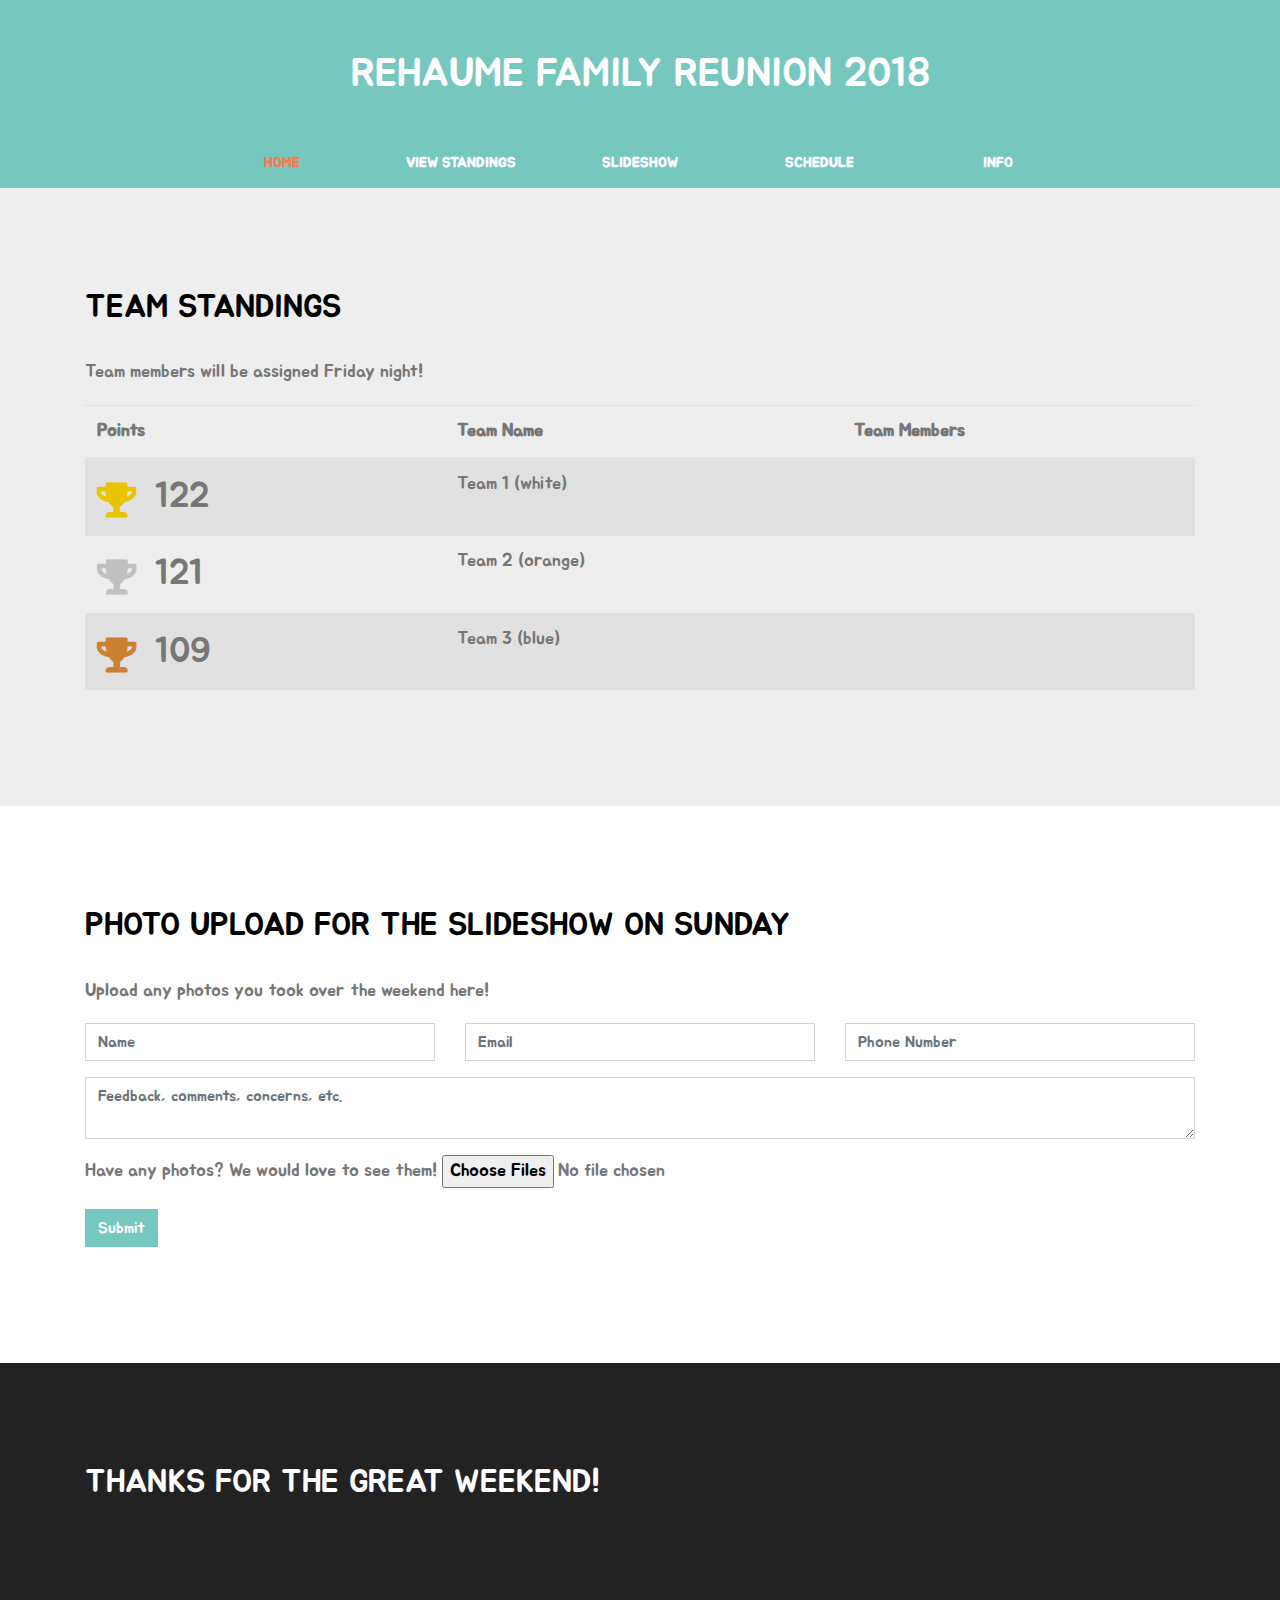
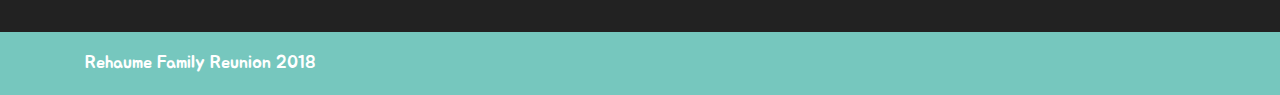
==== commit 39fdb57b: "Update index.html" ====
--- a/index.html
+++ b/index.html
@@ -193,7 +193,7 @@
           </div>
           <div class="col-sm-12">
             <div class="slider" id="slider">
-              <div><img src="img/1.jpg" alt=""></div>
+              <!--<div><img src="img/1.jpg" alt=""></div>
               <div><img src="img/2.jpg" alt=""></div>
               <div><img src="img/3.jpg" alt=""></div>
               <div><img src="img/4.jpg" alt=""></div>
@@ -375,7 +375,7 @@
               <div><img src="img/183.jpg" alt=""></div>
               <div><img src="img/184.jpg" alt=""></div>
               <div><img src="img/185.jpg" alt=""></div>
-              <div><img src="img/186.jpg" alt=""></div>
+              <div><img src="img/186.jpg" alt=""></div>-->
 
               <div><img src="img/102.jpg" alt=""><h1>Thanks for coming to the reunion!</h1></div>
             </div>
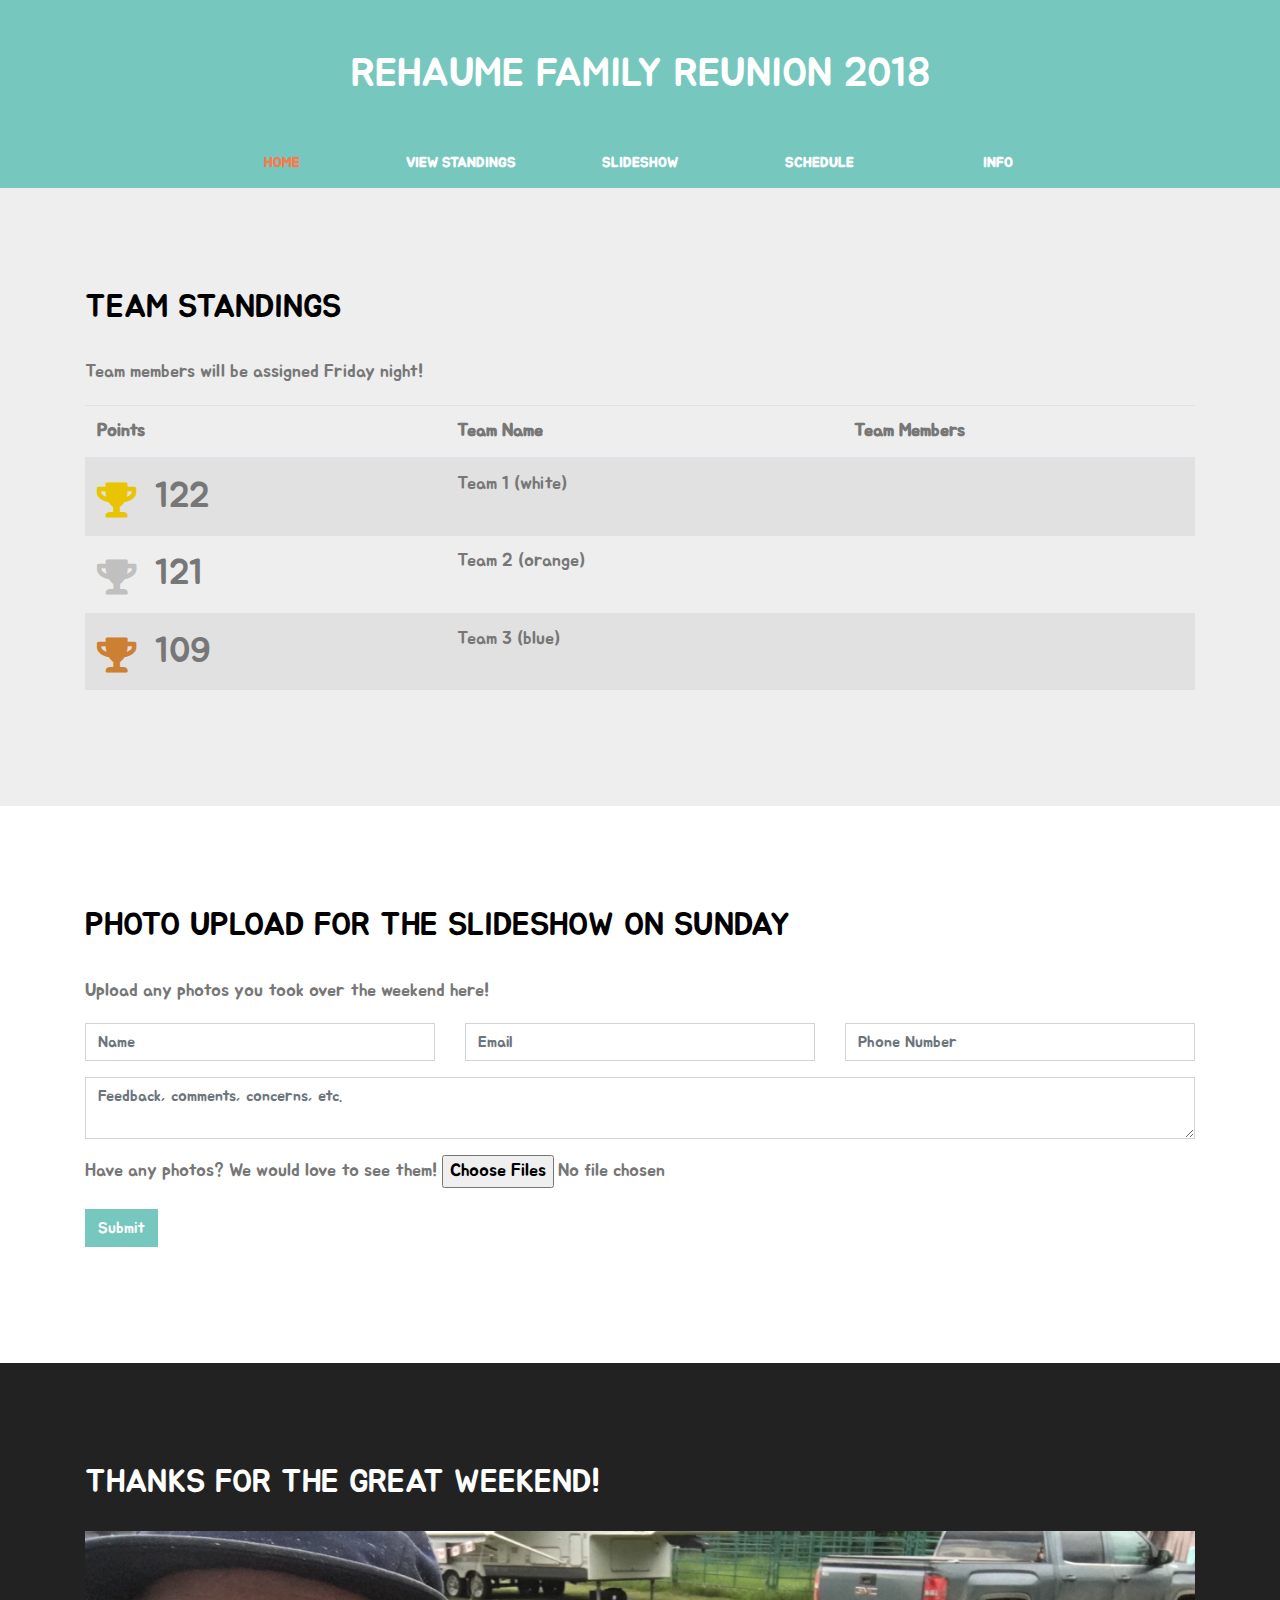
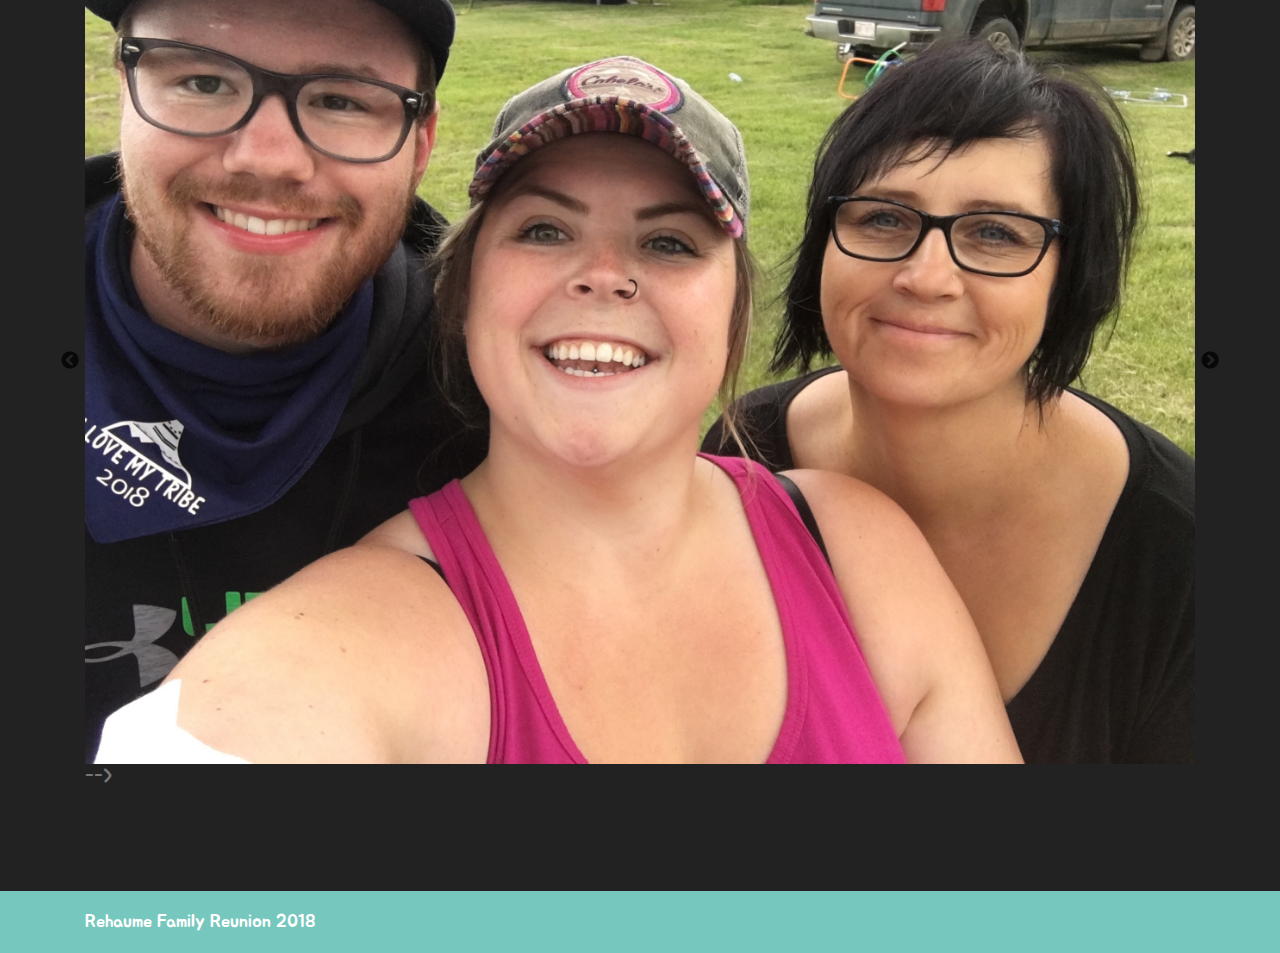
==== commit 6150b621: "Update index.html" ====
--- a/index.html
+++ b/index.html
@@ -193,191 +193,191 @@
           </div>
           <div class="col-sm-12">
             <div class="slider" id="slider">
-              <!--<div><img src="img/1.jpg" alt=""></div>
-              <div><img src="img/2.jpg" alt=""></div>
-              <div><img src="img/3.jpg" alt=""></div>
-              <div><img src="img/4.jpg" alt=""></div>
-              <div><img src="img/5.jpg" alt=""></div>
-              <div><img src="img/6.jpg" alt=""></div>
-              <div><img src="img/7.jpg" alt=""></div>
-              <div><img src="img/8.jpg" alt=""></div>
-              <div><img src="img/9.jpg" alt=""></div>
-              <div><img src="img/10.jpg" alt=""></div>
-              <div><img src="img/11.jpg" alt=""></div>
-              <div><img src="img/12.jpg" alt=""></div>
-              <div><img src="img/13.jpg" alt=""></div>
-              <div><img src="img/14.jpg" alt=""></div>
-              <div><img src="img/15.jpg" alt=""></div>
-              <div><img src="img/18.JPG" alt=""></div>
-              <div><img src="img/19.JPG" alt=""></div>
-              <div><img src="img/20.JPG" alt=""></div>
-              <div><img src="img/21.JPG" alt=""></div>
-              <div><img src="img/22.JPG" alt=""></div>
-              <div><img src="img/23.jpg" alt=""></div>
-              <div><img src="img/24.jpg" alt=""></div>
-              <div><img src="img/25.jpg" alt=""></div>
-              <div><img src="img/26.jpg" alt=""></div>
-              <div><img src="img/27.jpg" alt=""></div>
-              <div><img src="img/28.jpg" alt=""></div>
-              <div><img src="img/30.JPG" alt=""></div>
-              <div><img src="img/31.jpg" alt=""></div>
-              <div><img src="img/32.JPG" alt=""></div>
-              <div><img src="img/33.jpg" alt=""></div>
-              <div><img src="img/34.jpg" alt=""></div>
-              <div><img src="img/35.JPG" alt=""></div>
-              <div><img src="img/36.JPG" alt=""></div>
-              <div><img src="img/37.JPG" alt=""></div>
-              <div><img src="img/38.JPG" alt=""></div>
-              <div><img src="img/39.JPG" alt=""></div>
-              <div><img src="img/40.JPG" alt=""></div>
-              <div><img src="img/41.jpg" alt=""></div>
-              <div><img src="img/42.JPG" alt=""></div>
-              <div><img src="img/42-zoom1.JPG" alt=""></div>
-              <div><img src="img/43.jpg" alt=""></div>
-              <div><img src="img/44.jpg" alt=""></div>
-              <div><img src="img/45.jpg" alt=""></div>
-              <div><img src="img/46.JPG" alt=""></div>
-              <div><img src="img/47.JPG" alt=""></div>
-              <div><img src="img/48.JPG" alt=""></div>
-              <div><img src="img/49.JPG" alt=""></div>
-              <div><img src="img/50.jpg" alt=""></div>
-              <div><img src="img/42-zoom1.JPG" alt=""></div>
-              <div><img src="img/51.JPG" alt=""></div>
-              <div><img src="img/52.jpg" alt=""></div>
-              <div><img src="img/53.jpg" alt=""></div>
-              <div><img src="img/54.jpg" alt=""></div>
-              <div><img src="img/55.jpg" alt=""></div>
-              <div><img src="img/56.jpg" alt=""></div>
-              <div><img src="img/57.jpg" alt=""></div>
-              <div><img src="img/58.jpg" alt=""></div>
-              <div><img src="img/59.jpg" alt=""></div>
-              <div><img src="img/60.jpg" alt=""></div>
-              <div><img src="img/61.jpg" alt=""></div>
-              <div><img src="img/62.jpg" alt=""></div>
-              <div><img src="img/63.jpg" alt=""></div>
-              <div><img src="img/64.jpg" alt=""></div>
-              <div><img src="img/65.jpg" alt=""></div>
-              <div><img src="img/66.jpg" alt=""></div>
-              <div><img src="img/67.jpg" alt=""></div>
-              <div><img src="img/68.jpg" alt=""></div>
-              <div><img src="img/69.jpg" alt=""></div>
-              <div><img src="img/70.jpg" alt=""></div>
-              <div><img src="img/71.jpg" alt=""></div>
-              <div><img src="img/72.jpg" alt=""></div>
-              <div><img src="img/73.jpg" alt=""></div>
-              <div><img src="img/74.jpg" alt=""></div>
-              <div><img src="img/75.jpg" alt=""></div>
-              <div><img src="img/76.jpg" alt=""></div>
-              <div><img src="img/77.jpg" alt=""></div>
-              <div><img src="img/78.jpg" alt=""></div>
-              <div><img src="img/79.jpg" alt=""></div>
-              <div><img src="img/80.jpg" alt=""></div>
-              <div><img src="img/81.jpg" alt=""></div>
-              <div><img src="img/82.jpg" alt=""></div>
-              <div><img src="img/83.jpg" alt=""></div>
-              <div><img src="img/42-zoom1.JPG" alt=""></div>
-              <div><img src="img/84.jpg" alt=""></div>
-              <div><img src="img/85.jpg" alt=""></div>
-              <div><img src="img/86.jpg" alt=""></div>
-              <div><img src="img/87.jpg" alt=""></div>
-              <div><img src="img/88.jpg" alt=""></div>
-              <div><img src="img/89.jpg" alt=""></div>
-              <div><img src="img/90.jpg" alt=""></div>
-              <div><img src="img/91.JPG" alt=""></div>
-              <div><img src="img/92.jpg" alt=""></div>
-              <div><img src="img/93.JPG" alt=""></div>
-              <div><img src="img/94.jpg" alt=""></div>
-              <div><img src="img/95.jpg" alt=""></div>
-              <div><img src="img/97.jpg" alt=""></div>
-              <div><img src="img/98.jpg" alt=""></div>
-              <div><img src="img/99.jpg" alt=""></div>
-              <div><img src="img/100.jpg" alt=""></div>
-              <div><img src="img/42-zoom1.JPG" alt=""></div>
-              <div><img src="img/101.jpg" alt=""></div>
-              <div><img src="img/103.jpg" alt=""></div>
-              <div><img src="img/104.jpg" alt=""></div>
-              <div><img src="img/105.jpg" alt=""></div>
-              <div><img src="img/106.jpg" alt=""></div>
-              <div><img src="img/107.jpg" alt=""></div>
-              <div><img src="img/108.jpg" alt=""></div>
-              <div><img src="img/109.jpg" alt=""></div>
-              <div><img src="img/110.jpg" alt=""></div>
-              <div><img src="img/111.jpg" alt=""></div>
-              <div><img src="img/112.jpg" alt=""></div>
-              <div><img src="img/113.jpg" alt=""></div>
-              <div><img src="img/114.jpg" alt=""></div>
-              <div><img src="img/115.jpg" alt=""></div>
-              <div><img src="img/116.jpg" alt=""></div>
-              <div><img src="img/117.jpg" alt=""></div>
-              <div><img src="img/118.jpg" alt=""></div>
-              <div><img src="img/119.jpg" alt=""></div>
-              <div><img src="img/120.jpg" alt=""></div>
-              <div><img src="img/121.jpg" alt=""></div>
-              <div><img src="img/122.jpg" alt=""></div>
-              <div><img src="img/123.jpg" alt=""></div>
-              <div><img src="img/124.jpg" alt=""></div>
-              <div><img src="img/125.jpg" alt=""></div>
-              <div><img src="img/126.jpg" alt=""></div>
-              <div><img src="img/127.jpg" alt=""></div>
-              <div><img src="img/128.jpg" alt=""></div>
-              <div><img src="img/129.jpg" alt=""></div>
-              <div><img src="img/130.jpg" alt=""></div>
-              <div><img src="img/131.jpg" alt=""></div>
-              <div><img src="img/132.jpg" alt=""></div>
-              <div><img src="img/133.jpg" alt=""></div>
-              <div><img src="img/134.jpg" alt=""></div>
-              <div><img src="img/135.jpg" alt=""></div>
-              <div><img src="img/136.jpg" alt=""></div>
-              <div><img src="img/137.jpg" alt=""></div>
-              <div><img src="img/138.jpg" alt=""></div>
-              <div><img src="img/139.jpg" alt=""></div>
-              <div><img src="img/140.jpg" alt=""></div>
-              <div><img src="img/141.jpg" alt=""></div>
-              <div><img src="img/142.jpg" alt=""></div>
-              <div><img src="img/143.jpg" alt=""></div>
-              <div><img src="img/144.jpg" alt=""></div>
-              <div><img src="img/145.jpg" alt=""></div>
-              <div><img src="img/146.jpg" alt=""></div>
-              <div><img src="img/147.jpg" alt=""></div>
-              <div><img src="img/148.jpg" alt=""></div>
-              <div><img src="img/149.jpg" alt=""></div>
-              <div><img src="img/152.jpg" alt=""></div>
-              <div><img src="img/151.jpg" alt=""></div>
-              <div><img src="img/154.jpg" alt=""></div>
-              <div><img src="img/153.jpg" alt=""></div>
-              <div><img src="img/155.jpg" alt=""></div>
-              <div><img src="img/156.jpg" alt=""></div>
-              <div><img src="img/157.jpg" alt=""></div>
-              <div><img src="img/158.jpg" alt=""></div>
-              <div><img src="img/159.jpg" alt=""></div>
-              <div><img src="img/160.jpg" alt=""></div>
-              <div><img src="img/161.jpg" alt=""></div>
-              <div><img src="img/162.jpg" alt=""></div>
-              <div><img src="img/163.jpg" alt=""></div>
-              <div><img src="img/164.jpg" alt=""></div>
-              <div><img src="img/165.jpg" alt=""></div>
-              <div><img src="img/166.jpg" alt=""></div>
-              <div><img src="img/167.jpg" alt=""></div>
-              <div><img src="img/168.jpg" alt=""></div>
-              <div><img src="img/169.jpg" alt=""></div>
-              <div><img src="img/170.jpg" alt=""></div>
-              <div><img src="img/171.jpg" alt=""></div>
-              <div><img src="img/172.jpg" alt=""></div>
-              <div><img src="img/173.jpg" alt=""></div>
-              <div><img src="img/174.jpg" alt=""></div>
-              <div><img src="img/175.jpg" alt=""></div>
-              <div><img src="img/177.jpg" alt=""></div>
-              <div><img src="img/178.jpg" alt=""></div>
-              <div><img src="img/179.jpg" alt=""></div>
-              <div><img src="img/180.jpg" alt=""></div>
-              <div><img src="img/181.jpg" alt=""></div>
-              <div><img src="img/182.jpg" alt=""></div>
-              <div><img src="img/183.jpg" alt=""></div>
-              <div><img src="img/184.jpg" alt=""></div>
-              <div><img src="img/185.jpg" alt=""></div>
-              <div><img src="img/186.jpg" alt=""></div>-->
-
-              <div><img src="img/102.jpg" alt=""><h1>Thanks for coming to the reunion!</h1></div>
+              <div><img data-lazy="img/1.jpg" alt=""></div>
+              <div><img data-lazy="img/2.jpg" alt=""></div>
+              <div><img data-lazy="img/3.jpg" alt=""></div>
+              <div><img data-lazy="img/4.jpg" alt=""></div>
+              <div><img data-lazy="img/5.jpg" alt=""></div>
+              <div><img data-lazy="img/6.jpg" alt=""></div>
+              <div><img data-lazy="img/7.jpg" alt=""></div>
+              <div><img data-lazy="img/8.jpg" alt=""></div>
+              <div><img data-lazy="img/9.jpg" alt=""></div>
+              <div><img data-lazy="img/10.jpg" alt=""></div>
+              <div><img data-lazy="img/11.jpg" alt=""></div>
+              <div><img data-lazy="img/12.jpg" alt=""></div>
+              <div><img data-lazy="img/13.jpg" alt=""></div>
+              <div><img data-lazy="img/14.jpg" alt=""></div>
+              <div><img data-lazy="img/15.jpg" alt=""></div>
+              <div><img data-lazy="img/18.JPG" alt=""></div>
+              <div><img data-lazy="img/19.JPG" alt=""></div>
+              <div><img data-lazy="img/20.JPG" alt=""></div>
+              <div><img data-lazy="img/21.JPG" alt=""></div>
+              <div><img data-lazy="img/22.JPG" alt=""></div>
+              <div><img data-lazy="img/23.jpg" alt=""></div>
+              <div><img data-lazy="img/24.jpg" alt=""></div>
+              <div><img data-lazy="img/25.jpg" alt=""></div>
+              <div><img data-lazy="img/26.jpg" alt=""></div>
+              <div><img data-lazy="img/27.jpg" alt=""></div>
+              <div><img data-lazy="img/28.jpg" alt=""></div>
+              <div><img data-lazy="img/30.JPG" alt=""></div>
+              <div><img data-lazy="img/31.jpg" alt=""></div>
+              <div><img data-lazy="img/32.JPG" alt=""></div>
+              <div><img data-lazy="img/33.jpg" alt=""></div>
+              <div><img data-lazy="img/34.jpg" alt=""></div>
+              <div><img data-lazy="img/35.JPG" alt=""></div>
+              <div><img data-lazy="img/36.JPG" alt=""></div>
+              <div><img data-lazy="img/37.JPG" alt=""></div>
+              <div><img data-lazy="img/38.JPG" alt=""></div>
+              <div><img data-lazy="img/39.JPG" alt=""></div>
+              <div><img data-lazy="img/40.JPG" alt=""></div>
+              <div><img data-lazy="img/41.jpg" alt=""></div>
+              <div><img data-lazy="img/42.JPG" alt=""></div>
+              <div><img data-lazy="img/42-zoom1.JPG" alt=""></div>
+              <div><img data-lazy="img/43.jpg" alt=""></div>
+              <div><img data-lazy="img/44.jpg" alt=""></div>
+              <div><img data-lazy="img/45.jpg" alt=""></div>
+              <div><img data-lazy="img/46.JPG" alt=""></div>
+              <div><img data-lazy="img/47.JPG" alt=""></div>
+              <div><img data-lazy="img/48.JPG" alt=""></div>
+              <div><img data-lazy="img/49.JPG" alt=""></div>
+              <div><img data-lazy="img/50.jpg" alt=""></div>
+              <div><img data-lazy="img/42-zoom1.JPG" alt=""></div>
+              <div><img data-lazy="img/51.JPG" alt=""></div>
+              <div><img data-lazy="img/52.jpg" alt=""></div>
+              <div><img data-lazy="img/53.jpg" alt=""></div>
+              <div><img data-lazy="img/54.jpg" alt=""></div>
+              <div><img data-lazy="img/55.jpg" alt=""></div>
+              <div><img data-lazy="img/56.jpg" alt=""></div>
+              <div><img data-lazy="img/57.jpg" alt=""></div>
+              <div><img data-lazy="img/58.jpg" alt=""></div>
+              <div><img data-lazy="img/59.jpg" alt=""></div>
+              <div><img data-lazy="img/60.jpg" alt=""></div>
+              <div><img data-lazy="img/61.jpg" alt=""></div>
+              <div><img data-lazy="img/62.jpg" alt=""></div>
+              <div><img data-lazy="img/63.jpg" alt=""></div>
+              <div><img data-lazy="img/64.jpg" alt=""></div>
+              <div><img data-lazy="img/65.jpg" alt=""></div>
+              <div><img data-lazy="img/66.jpg" alt=""></div>
+              <div><img data-lazy="img/67.jpg" alt=""></div>
+              <div><img data-lazy="img/68.jpg" alt=""></div>
+              <div><img data-lazy="img/69.jpg" alt=""></div>
+              <div><img data-lazy="img/70.jpg" alt=""></div>
+              <div><img data-lazy="img/71.jpg" alt=""></div>
+              <div><img data-lazy="img/72.jpg" alt=""></div>
+              <div><img data-lazy="img/73.jpg" alt=""></div>
+              <div><img data-lazy="img/74.jpg" alt=""></div>
+              <div><img data-lazy="img/75.jpg" alt=""></div>
+              <div><img data-lazy="img/76.jpg" alt=""></div>
+              <div><img data-lazy="img/77.jpg" alt=""></div>
+              <div><img data-lazy="img/78.jpg" alt=""></div>
+              <div><img data-lazy="img/79.jpg" alt=""></div>
+              <div><img data-lazy="img/80.jpg" alt=""></div>
+              <div><img data-lazy="img/81.jpg" alt=""></div>
+              <div><img data-lazy="img/82.jpg" alt=""></div>
+              <div><img data-lazy="img/83.jpg" alt=""></div>
+              <div><img data-lazy="img/42-zoom1.JPG" alt=""></div>
+              <div><img data-lazy="img/84.jpg" alt=""></div>
+              <div><img data-lazy="img/85.jpg" alt=""></div>
+              <div><img data-lazy="img/86.jpg" alt=""></div>
+              <div><img data-lazy="img/87.jpg" alt=""></div>
+              <div><img data-lazy="img/88.jpg" alt=""></div>
+              <div><img data-lazy="img/89.jpg" alt=""></div>
+              <div><img data-lazy="img/90.jpg" alt=""></div>
+              <div><img data-lazy="img/91.JPG" alt=""></div>
+              <div><img data-lazy="img/92.jpg" alt=""></div>
+              <div><img data-lazy="img/93.JPG" alt=""></div>
+              <div><img data-lazy="img/94.jpg" alt=""></div>
+              <div><img data-lazy="img/95.jpg" alt=""></div>
+              <div><img data-lazy="img/97.jpg" alt=""></div>
+              <div><img data-lazy="img/98.jpg" alt=""></div>
+              <div><img data-lazy="img/99.jpg" alt=""></div>
+              <div><img data-lazy="img/100.jpg" alt=""></div>
+              <div><img data-lazy="img/42-zoom1.JPG" alt=""></div>
+              <div><img data-lazy="img/101.jpg" alt=""></div>
+              <div><img data-lazy="img/103.jpg" alt=""></div>
+              <div><img data-lazy="img/104.jpg" alt=""></div>
+              <div><img data-lazy="img/105.jpg" alt=""></div>
+              <div><img data-lazy="img/106.jpg" alt=""></div>
+              <div><img data-lazy="img/107.jpg" alt=""></div>
+              <div><img data-lazy="img/108.jpg" alt=""></div>
+              <div><img data-lazy="img/109.jpg" alt=""></div>
+              <div><img data-lazy="img/110.jpg" alt=""></div>
+              <div><img data-lazy="img/111.jpg" alt=""></div>
+              <div><img data-lazy="img/112.jpg" alt=""></div>
+              <div><img data-lazy="img/113.jpg" alt=""></div>
+              <div><img data-lazy="img/114.jpg" alt=""></div>
+              <div><img data-lazy="img/115.jpg" alt=""></div>
+              <div><img data-lazy="img/116.jpg" alt=""></div>
+              <div><img data-lazy="img/117.jpg" alt=""></div>
+              <div><img data-lazy="img/118.jpg" alt=""></div>
+              <div><img data-lazy="img/119.jpg" alt=""></div>
+              <div><img data-lazy="img/120.jpg" alt=""></div>
+              <div><img data-lazy="img/121.jpg" alt=""></div>
+              <div><img data-lazy="img/122.jpg" alt=""></div>
+              <div><img data-lazy="img/123.jpg" alt=""></div>
+              <div><img data-lazy="img/124.jpg" alt=""></div>
+              <div><img data-lazy="img/125.jpg" alt=""></div>
+              <div><img data-lazy="img/126.jpg" alt=""></div>
+              <div><img data-lazy="img/127.jpg" alt=""></div>
+              <div><img data-lazy="img/128.jpg" alt=""></div>
+              <div><img data-lazy="img/129.jpg" alt=""></div>
+              <div><img data-lazy="img/130.jpg" alt=""></div>
+              <div><img data-lazy="img/131.jpg" alt=""></div>
+              <div><img data-lazy="img/132.jpg" alt=""></div>
+              <div><img data-lazy="img/133.jpg" alt=""></div>
+              <div><img data-lazy="img/134.jpg" alt=""></div>
+              <div><img data-lazy="img/135.jpg" alt=""></div>
+              <div><img data-lazy="img/136.jpg" alt=""></div>
+              <div><img data-lazy="img/137.jpg" alt=""></div>
+              <div><img data-lazy="img/138.jpg" alt=""></div>
+              <div><img data-lazy="img/139.jpg" alt=""></div>
+              <div><img data-lazy="img/140.jpg" alt=""></div>
+              <div><img data-lazy="img/141.jpg" alt=""></div>
+              <div><img data-lazy="img/142.jpg" alt=""></div>
+              <div><img data-lazy="img/143.jpg" alt=""></div>
+              <div><img data-lazy="img/144.jpg" alt=""></div>
+              <div><img data-lazy="img/145.jpg" alt=""></div>
+              <div><img data-lazy="img/146.jpg" alt=""></div>
+              <div><img data-lazy="img/147.jpg" alt=""></div>
+              <div><img data-lazy="img/148.jpg" alt=""></div>
+              <div><img data-lazy="img/149.jpg" alt=""></div>
+              <div><img data-lazy="img/152.jpg" alt=""></div>
+              <div><img data-lazy="img/151.jpg" alt=""></div>
+              <div><img data-lazy="img/154.jpg" alt=""></div>
+              <div><img data-lazy="img/153.jpg" alt=""></div>
+              <div><img data-lazy="img/155.jpg" alt=""></div>
+              <div><img data-lazy="img/156.jpg" alt=""></div>
+              <div><img data-lazy="img/157.jpg" alt=""></div>
+              <div><img data-lazy="img/158.jpg" alt=""></div>
+              <div><img data-lazy="img/159.jpg" alt=""></div>
+              <div><img data-lazy="img/160.jpg" alt=""></div>
+              <div><img data-lazy="img/161.jpg" alt=""></div>
+              <div><img data-lazy="img/162.jpg" alt=""></div>
+              <div><img data-lazy="img/163.jpg" alt=""></div>
+              <div><img data-lazy="img/164.jpg" alt=""></div>
+              <div><img data-lazy="img/165.jpg" alt=""></div>
+              <div><img data-lazy="img/166.jpg" alt=""></div>
+              <div><img data-lazy="img/167.jpg" alt=""></div>
+              <div><img data-lazy="img/168.jpg" alt=""></div>
+              <div><img data-lazy="img/169.jpg" alt=""></div>
+              <div><img data-lazy="img/170.jpg" alt=""></div>
+              <div><img data-lazy="img/171.jpg" alt=""></div>
+              <div><img data-lazy="img/172.jpg" alt=""></div>
+              <div><img data-lazy="img/173.jpg" alt=""></div>
+              <div><img data-lazy="img/174.jpg" alt=""></div>
+              <div><img data-lazy="img/175.jpg" alt=""></div>
+              <div><img data-lazy="img/177.jpg" alt=""></div>
+              <div><img data-lazy="img/178.jpg" alt=""></div>
+              <div><img data-lazy="img/179.jpg" alt=""></div>
+              <div><img data-lazy="img/180.jpg" alt=""></div>
+              <div><img data-lazy="img/181.jpg" alt=""></div>
+              <div><img data-lazy="img/182.jpg" alt=""></div>
+              <div><img data-lazy="img/183.jpg" alt=""></div>
+              <div><img data-lazy="img/184.jpg" alt=""></div>
+              <div><img data-lazy="img/185.jpg" alt=""></div>
+              <div><img data-lazy="img/186.jpg" alt=""></div>-->
+
+              <div><img data-lazy="img/102.jpg" alt=""><h1>Thanks for coming to the reunion!</h1></div>
             </div>
           </div>
           
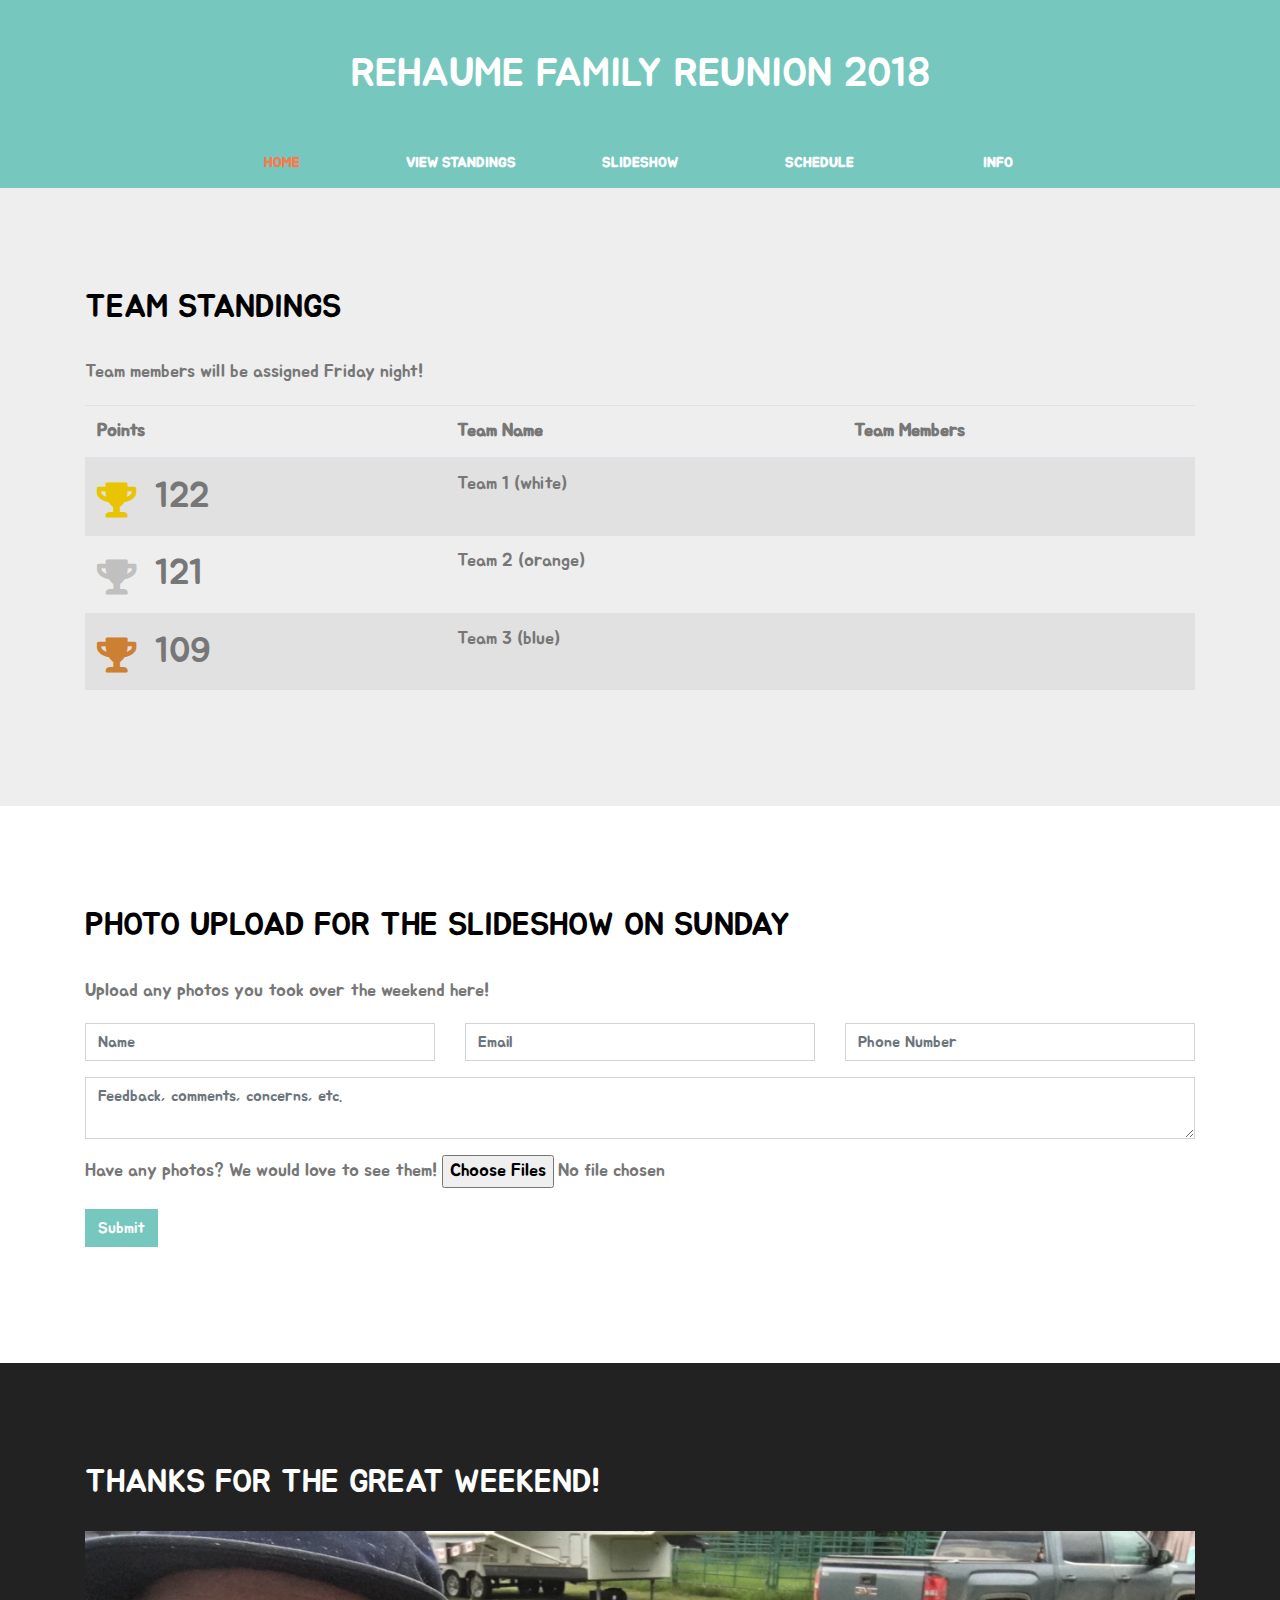
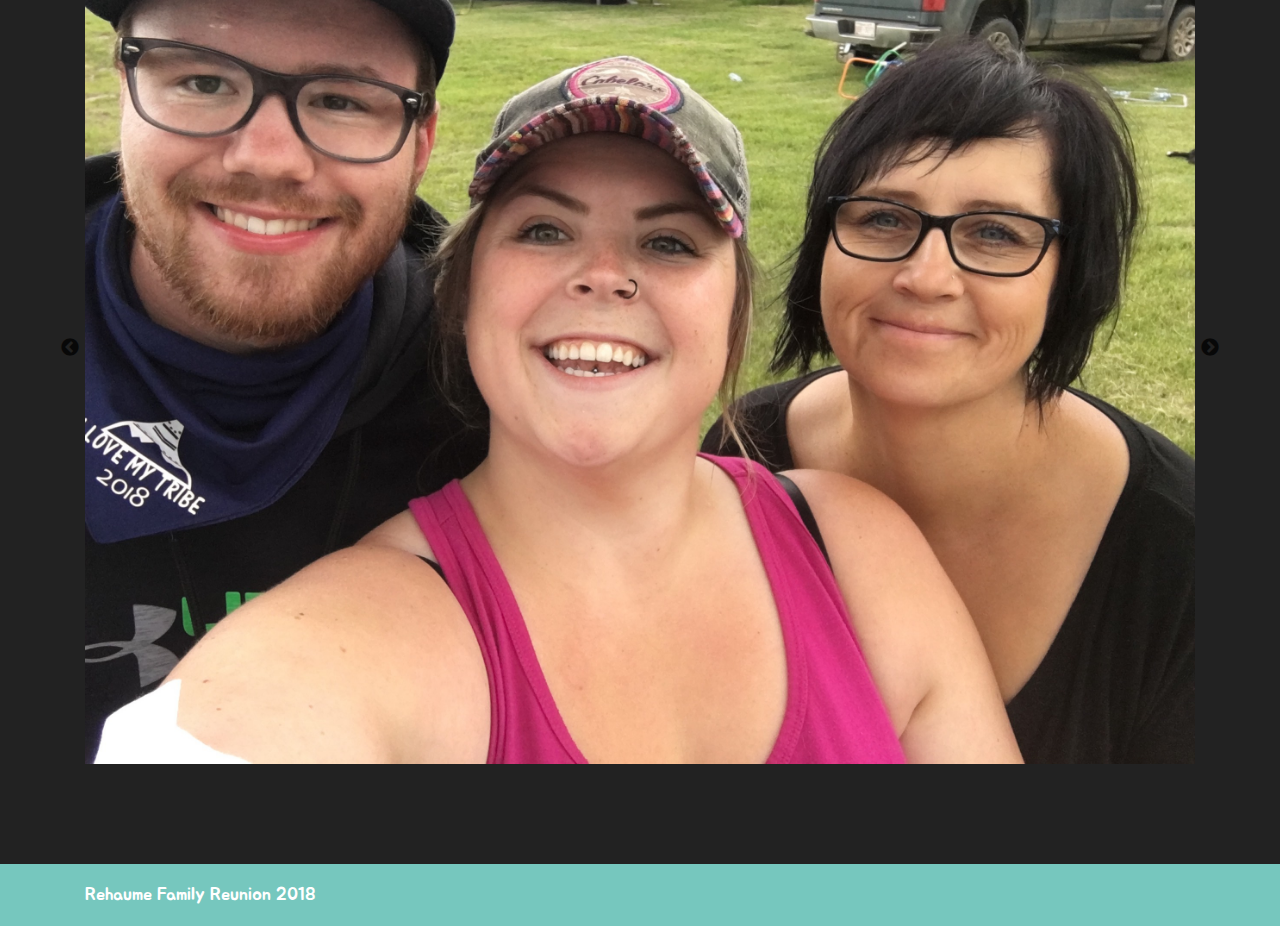
==== commit b3f41a65: "Update index.html" ====
--- a/index.html
+++ b/index.html
@@ -375,7 +375,7 @@
               <div><img data-lazy="img/183.jpg" alt=""></div>
               <div><img data-lazy="img/184.jpg" alt=""></div>
               <div><img data-lazy="img/185.jpg" alt=""></div>
-              <div><img data-lazy="img/186.jpg" alt=""></div>-->
+              <div><img data-lazy="img/186.jpg" alt=""></div>
 
               <div><img data-lazy="img/102.jpg" alt=""><h1>Thanks for coming to the reunion!</h1></div>
             </div>
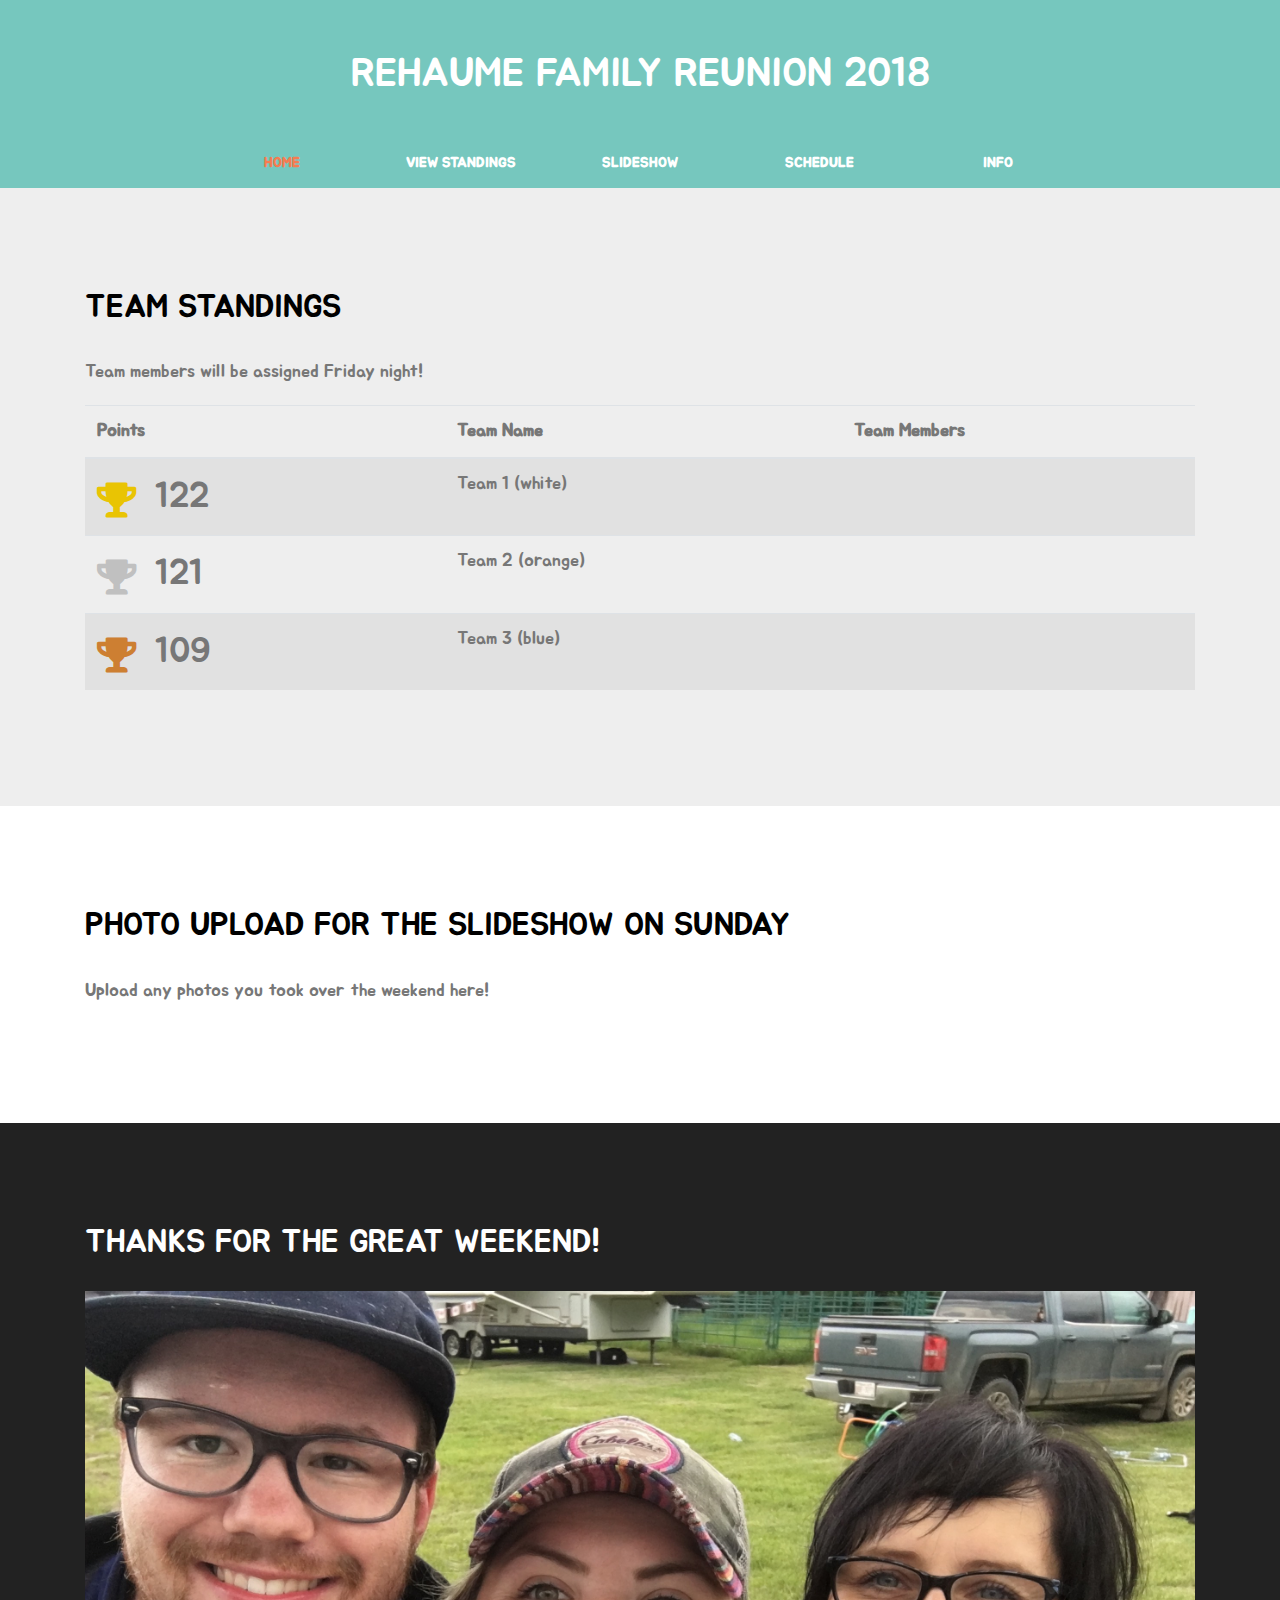
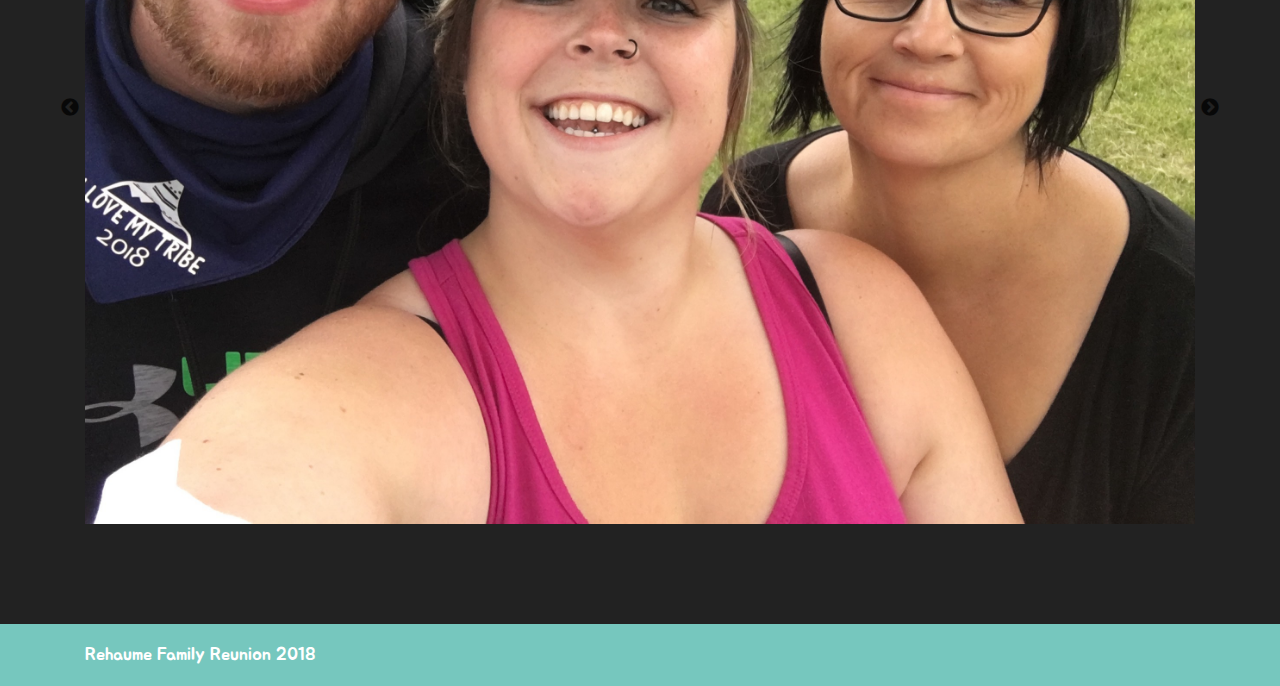
==== commit 92e2773c: "removed form" ====
--- a/index.html
+++ b/index.html
@@ -154,31 +154,7 @@
 
             <h2>Photo upload for the slideshow on sunday</h2>
             <p>Upload any photos you took over the weekend here!</p>
-            <form class="form feedback-form" name="feedback" netlify>
-              <div class="">
-                <div class="row">
-                  <div class="col-md-4 form-group">
-                    <input type="text" class="form-control" placeholder="Name" name="name" required>
-                  </div>
-                  <div class="col-md-4 form-group">
-                    <input type="email" class="form-control" placeholder="Email" name="email">
-                  </div>
-                  <div class="col-md-4 form-group">
-                    <input type="phone" class="form-control" placeholder="Phone Number" name="phone">
-                  </div>
-                </div>
-              </div>
-              <div class="form-group">
-                <textarea required class="form-control" name="description" placeholder="Feedback, comments, concerns, etc."></textarea>
-              </div>
-              <div class="form-group" style="overflow:hidden">
-                <label>Have any photos? We would love to see them!</label>
-                <input type="file" multiple name="files">
-              </div>
-              <div class="form-group">
-                <button type="submit" class="btn btn-primary">Submit</button>
-              </div>
-            </form>
+          
 
           </div>
         </div>
@@ -405,31 +381,7 @@
         </button>
       </div>
       <div class="modal-body">
-        <form class="form team-form" name="team-form" netlify>
-          <div class="form-group">
-            <h3>Team Name</h3>
-            <input type="text" class="form-control" name="team-name" placeholder="Enter Team Name">
-          </div>
-          <div class="form-group">
-            <h3>Team Members</h3>
-            <div class="team-members">
-              <div class="team-member">
-                <div class="input-group mb-3">
-                  <input type="text" class="form-control" placeholder="Enter Team Member" name="team-member[]">
-                  <div class="input-group-append">
-                    <a class="btn btn-danger remove-team-member" href="#"><i class="fa fa-times"></i></a>
-                  </div>
-                </div>
-              </div>
-            </div>
-            <div class="btn-group">
-              <a href="#" class="btn btn-secondary team-member-dup"><i class="fa fa-plus"></i> Add Team Member</a>
-            </div>
-          </div>
-          <div class="form-group">
-            <button type="submit" class="btn btn-primary">Save Team</button>
-          </div>
-        </form>
+       
       </div>
       <div class="modal-footer">
         <button type="button" class="btn btn-secondary" data-dismiss="modal">Close</button>
